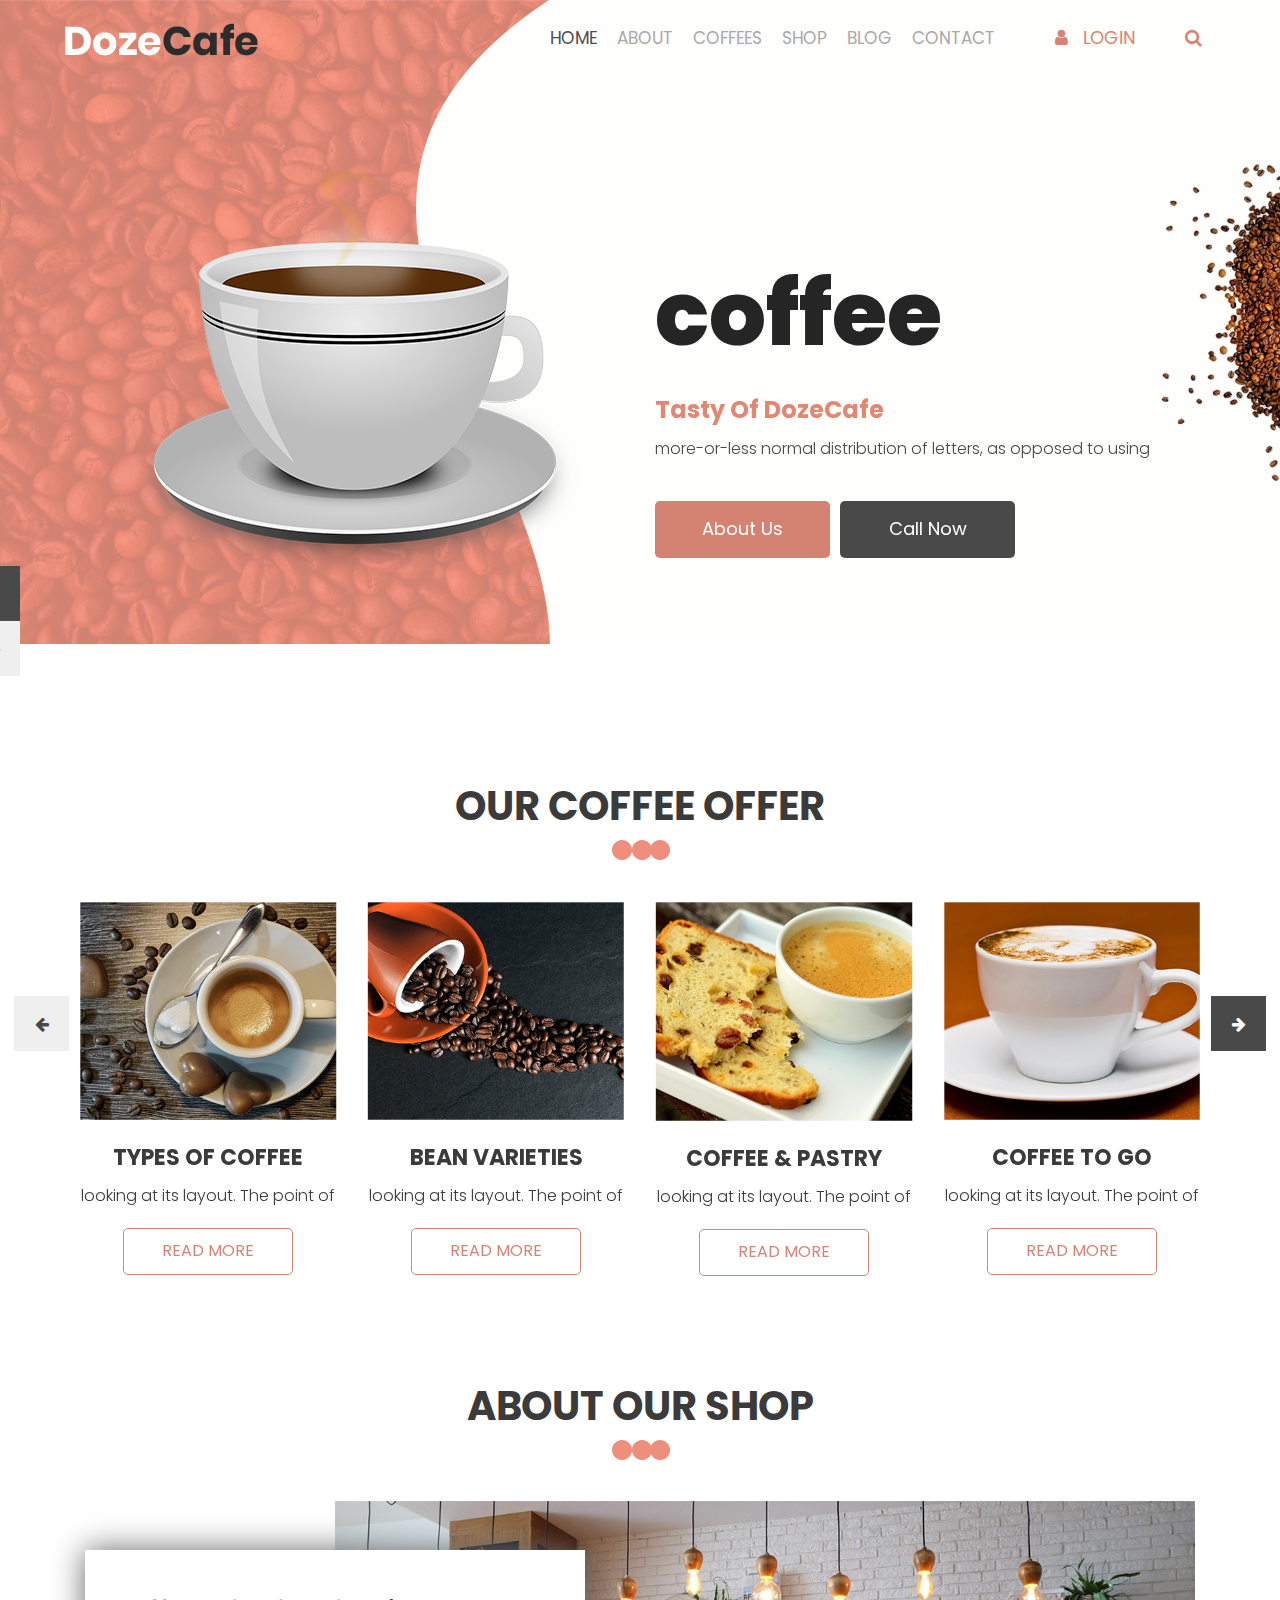
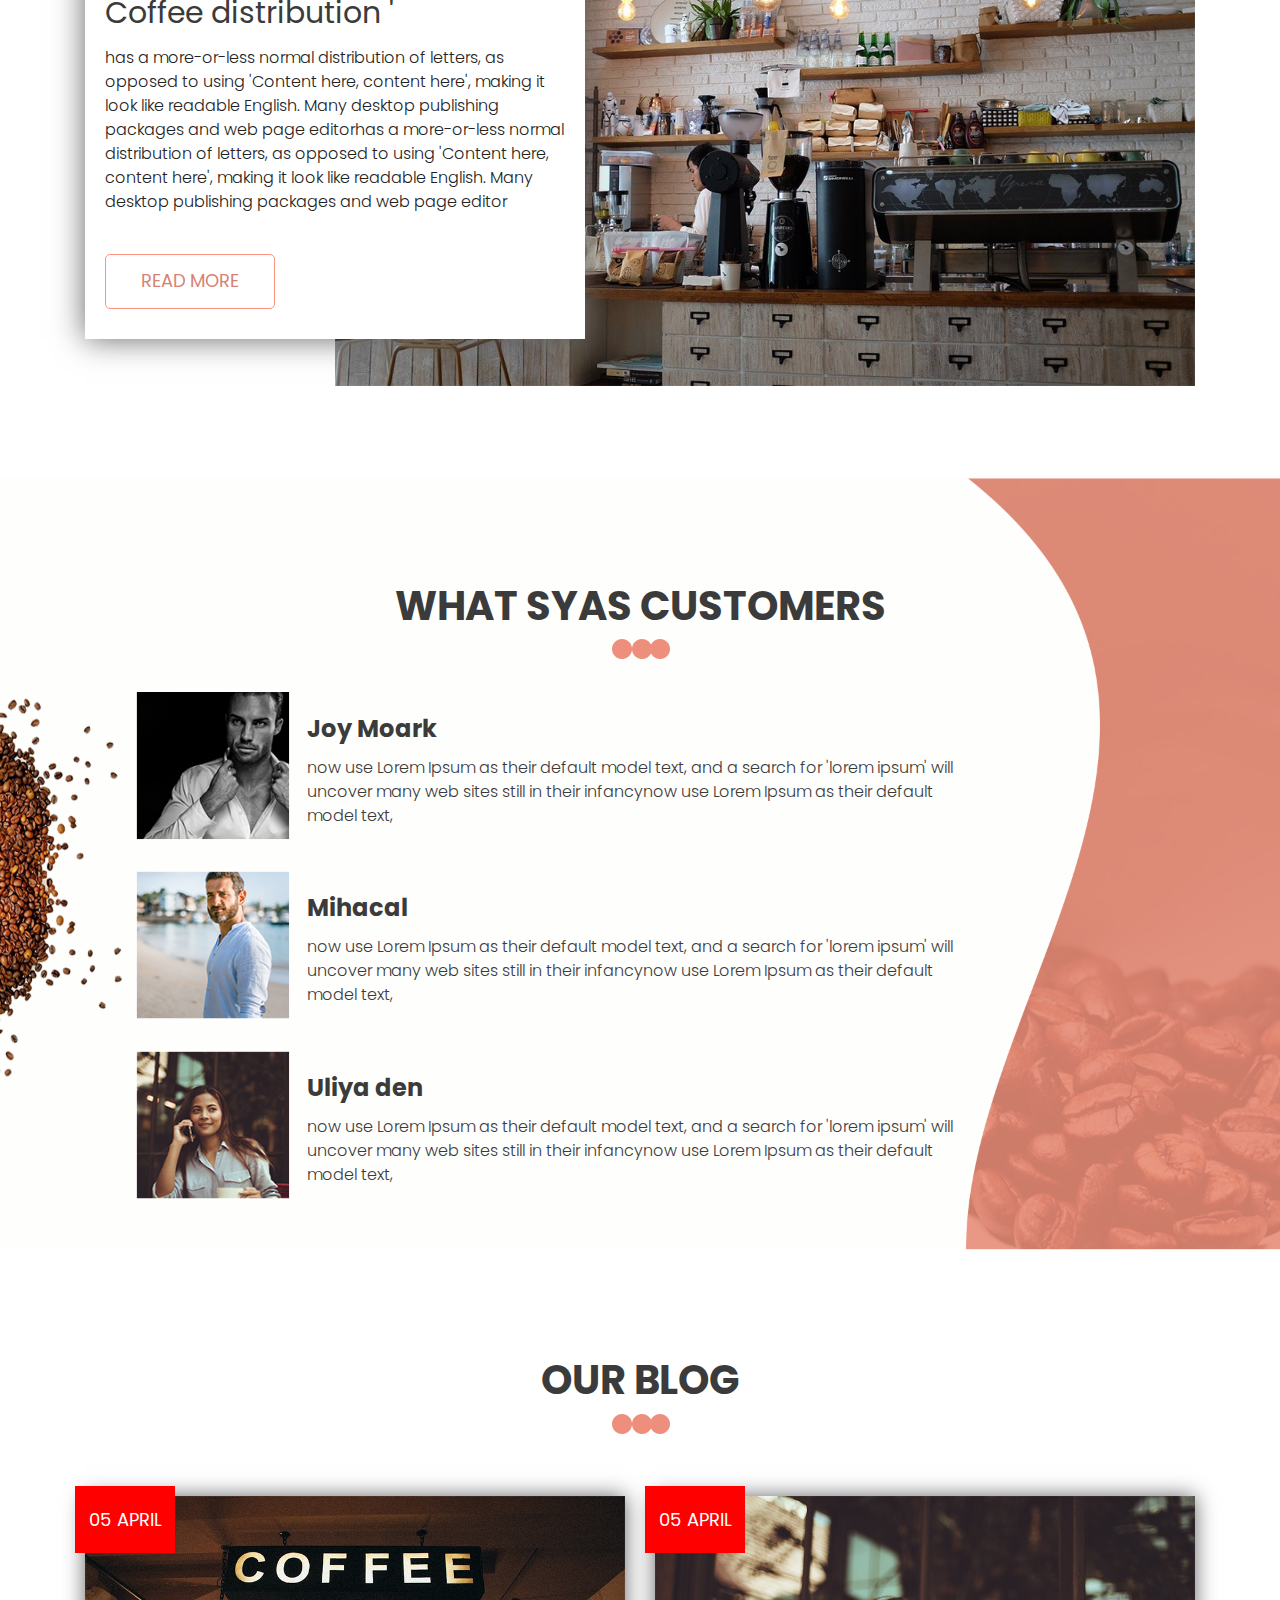
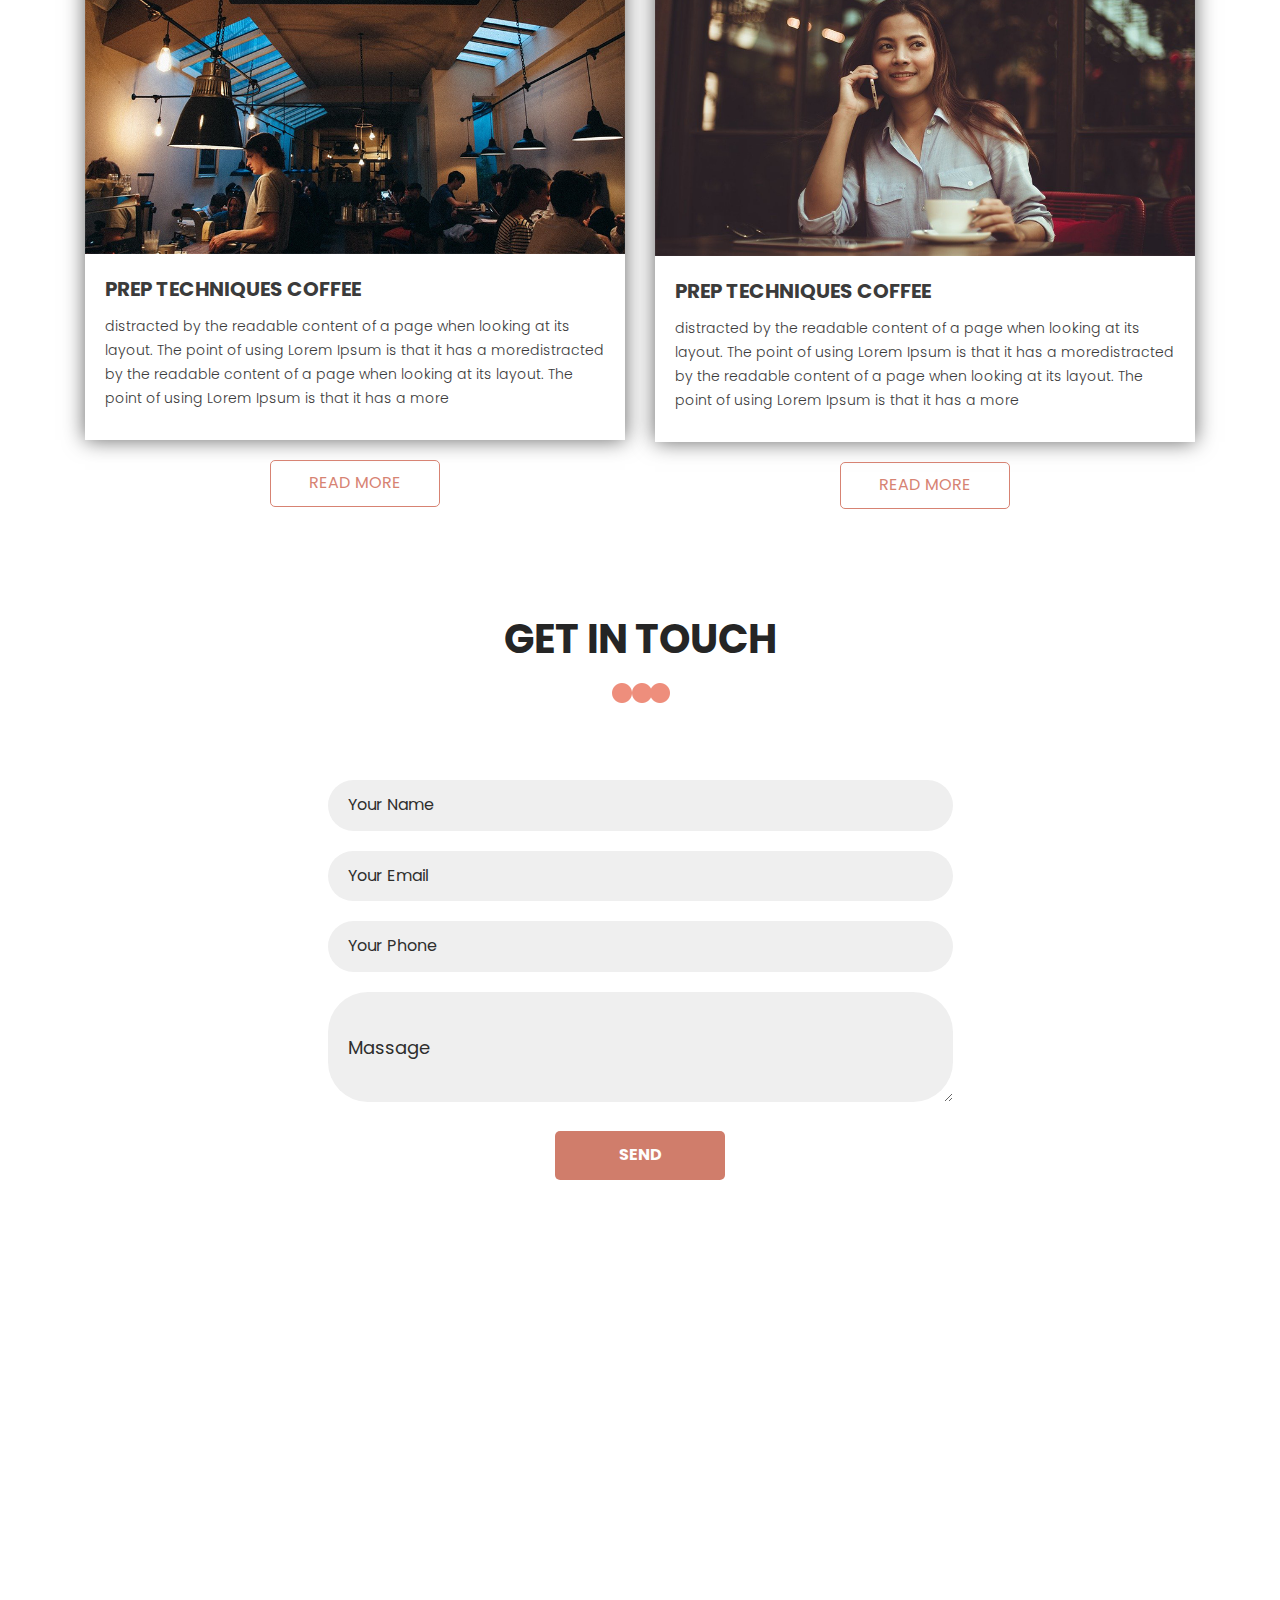
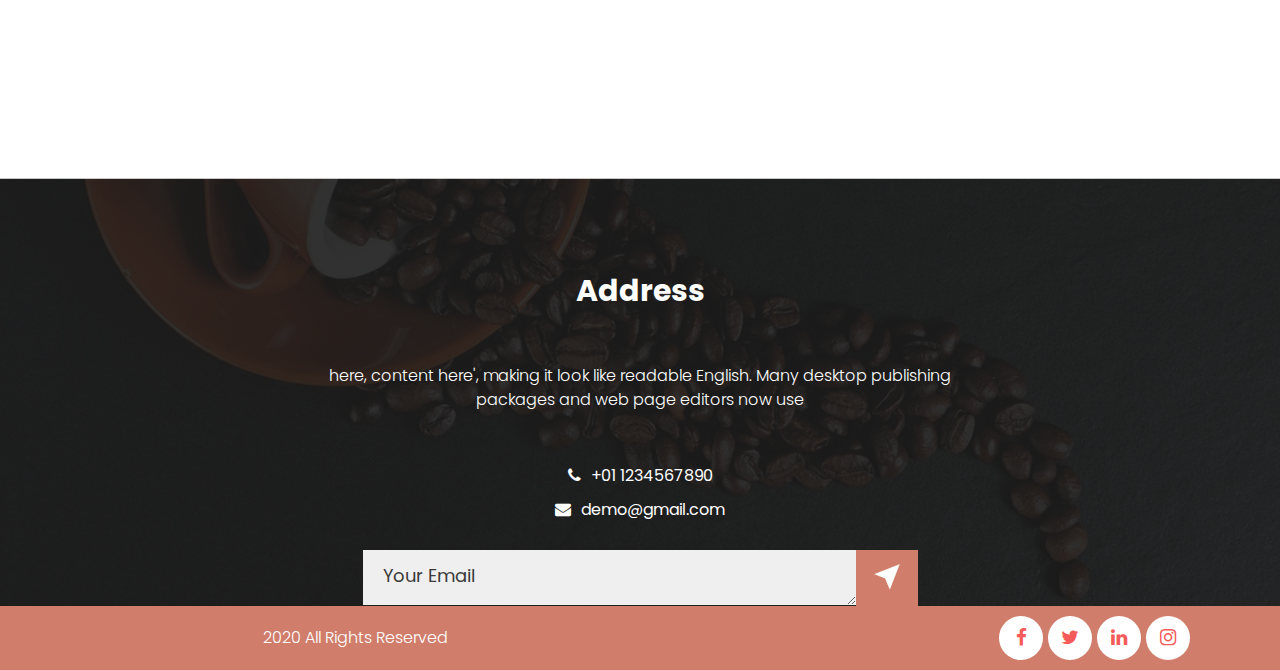
==== index.html @ 53fcd5b3 "firts init github" ====
<!DOCTYPE html>
<html>

<head>
   <!-- basic -->
   <meta charset="utf-8">
   <meta http-equiv="X-UA-Compatible" content="IE=edge">
   <meta name="viewport" content="width=device-width, initial-scale=1">
   <!-- mobile metas -->
   <meta name="viewport" content="width=device-width, initial-scale=1">
   <meta name="viewport" content="initial-scale=1, maximum-scale=1">
   <!-- site metas -->
   <title>Doze Cafe</title>
   <meta name="keywords" content="">
   <meta name="description" content="">
   <meta name="author" content="">
   <!-- bootstrap css -->
   <link rel="stylesheet" type="text/css" href="css/bootstrap.min.css">
   <!-- style css -->
   <link rel="stylesheet" type="text/css" href="css/style.css">
   <!-- Responsive-->
   <link rel="stylesheet" href="css/responsive.css">
   <!-- fevicon -->
   <link rel="icon" href="images/fevicon.png" type="image/gif" />
   <!-- font css -->
   <link href="https://fonts.googleapis.com/css2?family=Poppins:wght@400;600;800&display=swap" rel="stylesheet">
   <!-- Scrollbar Custom CSS -->
   <link rel="stylesheet" href="css/jquery.mCustomScrollbar.min.css">
   <!-- Tweaks for older IEs-->
   <link rel="stylesheet" href="https://netdna.bootstrapcdn.com/font-awesome/4.0.3/css/font-awesome.css">
</head>

<body>
   <div class="header_section">
      <div class="container-fluid">
         <nav class="navbar navbar-expand-lg navbar-light bg-light">
            <a class="navbar-brand" href="index.html"><img src="images/logo.png"></a>
            <button class="navbar-toggler" type="button" data-toggle="collapse" data-target="#navbarSupportedContent"
               aria-controls="navbarSupportedContent" aria-expanded="false" aria-label="Toggle navigation">
               <span class="navbar-toggler-icon"></span>
            </button>
            <div class="collapse navbar-collapse" id="navbarSupportedContent">
               <ul class="navbar-nav ml-auto">
                  <li class="nav-item active">
                     <a class="nav-link" href="index.html">Home</a>
                  </li>
                  <li class="nav-item">
                     <a class="nav-link" href="about.html">About</a>
                  </li>
                  <li class="nav-item">
                     <a class="nav-link" href="coffees.html">Coffees</a>
                  </li>
                  <li class="nav-item">
                     <a class="nav-link" href="shop.html">Shop</a>
                  </li>
                  <li class="nav-item">
                     <a class="nav-link" href="blog.html">Blog</a>
                  </li>
                  <li class="nav-item">
                     <a class="nav-link" href="contact.html">Contact</a>
                  </li>
               </ul>
               <form class="form-inline my-2 my-lg-0">
                  <div class="login_bt">
                     <ul>
                        <li><a href="#"><span class="user_icon"><i class="fa fa-user"
                                    aria-hidden="true"></i></span>Login</a></li>
                        <li><a href="#"><i class="fa fa-search" aria-hidden="true"></i></a></li>
                     </ul>
                  </div>
               </form>
            </div>
         </nav>
      </div>
      <!-- banner section start -->
      <div class="banner_section layout_padding">
         <div class="container">
            <div id="banner_slider" class="carousel slide" data-ride="carousel">
               <div class="carousel-inner">
                  <div class="carousel-item active">
                     <div class="row">
                        <div class="col-md-6">
                           <div class="banner_img"><img src="images/banner-img.png"></div>
                        </div>
                        <div class="col-md-6">
                           <div class="banner_taital_main">
                              <h1 class="banner_taital">coffee</h1>
                              <h5 class="tasty_text">Tasty Of DozeCafe</h5>
                              <p class="banner_text">more-or-less normal distribution of letters, as opposed to using
                              </p>
                              <div class="btn_main">
                                 <div class="about_bt"><a href="#">About Us</a></div>
                                 <div class="callnow_bt active"><a href="#">Call Now</a></div>
                              </div>
                           </div>
                        </div>
                     </div>
                  </div>
                  <div class="carousel-item">
                     <div class="row">
                        <div class="col-md-6">
                           <div class="banner_img"><img src="images/banner-img.png"></div>
                        </div>
                        <div class="col-md-6">
                           <div class="banner_taital_main">
                              <h1 class="banner_taital">coffee</h1>
                              <h5 class="tasty_text">Tasty Of DozeCafe</h5>
                              <p class="banner_text">more-or-less normal distribution of letters, as opposed to using
                              </p>
                              <div class="btn_main">
                                 <div class="about_bt"><a href="#">About Us</a></div>
                                 <div class="callnow_bt active"><a href="#">Call Now</a></div>
                              </div>
                           </div>
                        </div>
                     </div>
                  </div>
                  <div class="carousel-item">
                     <div class="row">
                        <div class="col-md-6">
                           <div class="banner_img"><img src="images/banner-img.png"></div>
                        </div>
                        <div class="col-md-6">
                           <div class="banner_taital_main">
                              <h1 class="banner_taital">coffee</h1>
                              <h5 class="tasty_text">Tasty Of DozeCafe</h5>
                              <p class="banner_text">more-or-less normal distribution of letters, as opposed to using
                              </p>
                              <div class="btn_main">
                                 <div class="about_bt"><a href="#">About Us</a></div>
                                 <div class="callnow_bt active"><a href="#">Call Now</a></div>
                              </div>
                           </div>
                        </div>
                     </div>
                  </div>
               </div>
               <a class="carousel-control-prev" href="#banner_slider" role="button" data-slide="prev">
                  <i class="fa fa-arrow-left"></i>
               </a>
               <a class="carousel-control-next" href="#banner_slider" role="button" data-slide="next">
                  <i class="fa fa-arrow-right"></i>
               </a>
            </div>
         </div>
      </div>
      <!-- banner section end -->
   </div>
   <!-- header section end -->
   <!-- coffee section start -->
   <div class="coffee_section layout_padding">
      <div class="container">
         <div class="row">
            <h1 class="coffee_taital">OUR Coffee OFFER</h1>
            <div class="bulit_icon"><img src="images/bulit-icon.png"></div>
         </div>
      </div>
      <div class="coffee_section_2">
         <div id="main_slider" class="carousel slide" data-ride="carousel">
            <div class="carousel-inner">
               <div class="carousel-item active">
                  <div class="container-fluid">
                     <div class="row">
                        <div class="col-lg-3 col-md-6">
                           <div class="coffee_img"><img src="images/img-1.png"></div>
                           <h3 class="types_text">TYPES OF COFFEE</h3>
                           <p class="looking_text">looking at its layout. The point of</p>
                           <div class="read_bt"><a href="#">Read More</a></div>
                        </div>
                        <div class="col-lg-3 col-md-6">
                           <div class="coffee_img"><img src="images/img-2.png"></div>
                           <h3 class="types_text">BEAN VARIETIES</h3>
                           <p class="looking_text">looking at its layout. The point of</p>
                           <div class="read_bt"><a href="#">Read More</a></div>
                        </div>
                        <div class="col-lg-3 col-md-6">
                           <div class="coffee_img"><img src="images/img-3.png"></div>
                           <h3 class="types_text">COFFEE & PASTRY</h3>
                           <p class="looking_text">looking at its layout. The point of</p>
                           <div class="read_bt"><a href="#">Read More</a></div>
                        </div>
                        <div class="col-lg-3 col-md-6">
                           <div class="coffee_img"><img src="images/img-4.png"></div>
                           <h3 class="types_text">COFFEE TO GO</h3>
                           <p class="looking_text">looking at its layout. The point of</p>
                           <div class="read_bt"><a href="#">Read More</a></div>
                        </div>
                     </div>
                  </div>
               </div>
               <div class="carousel-item">
                  <div class="container-fluid">
                     <div class="row">
                        <div class="col-lg-3 col-md-6">
                           <div class="coffee_img"><img src="images/img-1.png"></div>
                           <h3 class="types_text">TYPES OF COFFEE</h3>
                           <p class="looking_text">looking at its layout. The point of</p>
                           <div class="read_bt"><a href="#">Read More</a></div>
                        </div>
                        <div class="col-lg-3 col-md-6">
                           <div class="coffee_img"><img src="images/img-2.png"></div>
                           <h3 class="types_text">BEAN VARIETIES</h3>
                           <p class="looking_text">looking at its layout. The point of</p>
                           <div class="read_bt"><a href="#">Read More</a></div>
                        </div>
                        <div class="col-lg-3 col-md-6">
                           <div class="coffee_img"><img src="images/img-3.png"></div>
                           <h3 class="types_text">COFFEE & PASTRY</h3>
                           <p class="looking_text">looking at its layout. The point of</p>
                           <div class="read_bt"><a href="#">Read More</a></div>
                        </div>
                        <div class="col-lg-3 col-md-6">
                           <div class="coffee_img"><img src="images/img-4.png"></div>
                           <h3 class="types_text">COFFEE TO GO</h3>
                           <p class="looking_text">looking at its layout. The point of</p>
                           <div class="read_bt"><a href="#">Read More</a></div>
                        </div>
                     </div>
                  </div>
               </div>
               <div class="carousel-item">
                  <div class="container-fluid">
                     <div class="row">
                        <div class="col-lg-3 col-md-6">
                           <div class="coffee_img"><img src="images/img-1.png"></div>
                           <h3 class="types_text">TYPES OF COFFEE</h3>
                           <p class="looking_text">looking at its layout. The point of</p>
                           <div class="read_bt"><a href="#">Read More</a></div>
                        </div>
                        <div class="col-lg-3 col-md-6">
                           <div class="coffee_img"><img src="images/img-2.png"></div>
                           <h3 class="types_text">BEAN VARIETIES</h3>
                           <p class="looking_text">looking at its layout. The point of</p>
                           <div class="read_bt"><a href="#">Read More</a></div>
                        </div>
                        <div class="col-lg-3 col-md-6">
                           <div class="coffee_img"><img src="images/img-3.png"></div>
                           <h3 class="types_text">COFFEE & PASTRY</h3>
                           <p class="looking_text">looking at its layout. The point of</p>
                           <div class="read_bt"><a href="#">Read More</a></div>
                        </div>
                        <div class="col-lg-3 col-md-6">
                           <div class="coffee_img"><img src="images/img-4.png"></div>
                           <h3 class="types_text">COFFEE TO GO</h3>
                           <p class="looking_text">looking at its layout. The point of</p>
                           <div class="read_bt"><a href="#">Read More</a></div>
                        </div>
                     </div>
                  </div>
               </div>
            </div>
            <a class="carousel-control-prev" href="#main_slider" role="button" data-slide="prev">
               <i class="fa fa-arrow-left"></i>
            </a>
            <a class="carousel-control-next" href="#main_slider" role="button" data-slide="next">
               <i class="fa fa-arrow-right"></i>
            </a>
         </div>
      </div>
   </div>
   <!-- coffee section end -->
   <!-- about section start -->
   <div class="about_section layout_padding">
      <div class="container">
         <div class="row">
            <div class="col-md-12">
               <h1 class="about_taital">About Our shop</h1>
               <div class="bulit_icon"><img src="images/bulit-icon.png"></div>
            </div>
         </div>
         <div class="about_section_2 layout_padding">
            <div class="image_iman"><img src="images/about-img.png" class="about_img"></div>
            <div class="about_taital_box">
               <h1 class="about_taital_1">Coffee distribution '</h1>
               <p class=" about_text">has a more-or-less normal distribution of letters, as opposed to using 'Content
                  here, content here', making it look like readable English. Many desktop publishing packages and web
                  page editorhas a more-or-less normal distribution of letters, as opposed to using 'Content here,
                  content here', making it look like readable English. Many desktop publishing packages and web page
                  editor</p>
               <div class="readmore_btn"><a href="#">Read More</a></div>
            </div>
         </div>
      </div>
   </div>
   <!-- about section end -->
   <!-- client section start -->
   <div class="client_section layout_padding">
      <div class="container">
         <div class="row">
            <div class="col-md-12">
               <h1 class="about_taital">What syas customers</h1>
               <div class="bulit_icon"><img src="images/bulit-icon.png"></div>
            </div>
         </div>
         <div class="client_section_2">
            <div class="client_taital_main">
               <div class="client_left">
                  <div class="client_img"><img src="images/client-img1.png"></div>
               </div>
               <div class="client_right">
                  <h3 class="moark_text">Joy Moark</h3>
                  <p class="client_text">now use Lorem Ipsum as their default model text, and a search for 'lorem ipsum'
                     will uncover many web sites still in their infancynow use Lorem Ipsum as their default model text,
                  </p>
               </div>
            </div>
            <div class="client_taital_main">
               <div class="client_left">
                  <div class="client_img"><img src="images/client-img2.png"></div>
               </div>
               <div class="client_right">
                  <h3 class="moark_text">Mihacal</h3>
                  <p class="client_text">now use Lorem Ipsum as their default model text, and a search for 'lorem ipsum'
                     will uncover many web sites still in their infancynow use Lorem Ipsum as their default model text,
                  </p>
               </div>
            </div>
            <div class="client_taital_main">
               <div class="client_left">
                  <div class="client_img"><img src="images/client-img3.png"></div>
               </div>
               <div class="client_right">
                  <h3 class="moark_text">Uliya den</h3>
                  <p class="client_text">now use Lorem Ipsum as their default model text, and a search for 'lorem ipsum'
                     will uncover many web sites still in their infancynow use Lorem Ipsum as their default model text,
                  </p>
               </div>
            </div>
         </div>
      </div>
   </div>
   <!-- client section end -->
   <!-- blog section start -->
   <div class="blog_section layout_padding">
      <div class="container">
         <div class="row">
            <div class="col-md-12">
               <h1 class="about_taital">Our Blog</h1>
               <div class="bulit_icon"><img src="images/bulit-icon.png"></div>
            </div>
         </div>
         <div class="blog_section_2">
            <div class="row">
               <div class="col-md-6">
                  <div class="blog_box">
                     <div class="blog_img"><img src="images/blog-img1.png"></div>
                     <h4 class="date_text">05 April</h4>
                     <h4 class="prep_text">PREP TECHNIQUES Coffee</h4>
                     <p class="lorem_text">distracted by the readable content of a page when looking at its layout. The
                        point of using Lorem Ipsum is that it has a moredistracted by the readable content of a page
                        when looking at its layout. The point of using Lorem Ipsum is that it has a more</p>
                  </div>
                  <div class="read_bt"><a href="#">Read More</a></div>
               </div>
               <div class="col-md-6">
                  <div class="blog_box">
                     <div class="blog_img"><img src="images/blog-img2.png"></div>
                     <h4 class="date_text">05 April</h4>
                     <h4 class="prep_text">PREP TECHNIQUES Coffee</h4>
                     <p class="lorem_text">distracted by the readable content of a page when looking at its layout. The
                        point of using Lorem Ipsum is that it has a moredistracted by the readable content of a page
                        when looking at its layout. The point of using Lorem Ipsum is that it has a more</p>
                  </div>
                  <div class="read_bt"><a href="#">Read More</a></div>
               </div>
            </div>
         </div>
      </div>
   </div>
   <!-- blog section end -->
   <!-- contact section start -->
   <div class="contact_section layout_padding">
      <div class="container">
         <div class="row">
            <div class="col-sm-12">
               <h1 class="contact_taital">Get In Touch</h1>
               <div class="bulit_icon"><img src="images/bulit-icon.png"></div>
            </div>
         </div>
      </div>
      <div class="container-fluid">
         <div class="contact_section_2">
            <div class="row">
               <div class="col-md-12">
                  <div class="mail_section_1">
                     <input type="text" class="mail_text" placeholder="Your Name" name="Your Name">
                     <input type="text" class="mail_text" placeholder="Your Email" name="Your Email">
                     <input type="text" class="mail_text" placeholder="Your Phone" name="Your Phone">
                     <textarea class="massage-bt" placeholder="Massage" rows="5" id="comment" name="Massage"></textarea>
                     <div class="send_bt"><a href="#">SEND</a></div>
                  </div>
               </div>
               <div class="map_main">
                  <div class="map-responsive">
                     <iframe
                        src="https://www.google.com/maps/embed/v1/place?key=AIzaSyA0s1a7phLN0iaD6-UE7m4qP-z21pH0eSc&amp;q=Eiffel+Tower+Paris+France"
                        width="250" height="500" frameborder="0" style="border:0; width: 100%;"
                        allowfullscreen=""></iframe>
                  </div>
               </div>
            </div>
         </div>
      </div>
   </div>
   <!-- contact section end -->
   <!-- footer section start -->
   <div class="footer_section layout_padding">
      <div class="container">
         <div class="row">
            <div class="col-md-12">
               <h1 class="address_text">Address</h1>
               <p class="footer_text">here, content here', making it look like readable English. Many desktop publishing
                  packages and web page editors now use </p>
               <div class="location_text">
                  <ul>
                     <li>
                        <a href="#">
                           <i class="fa fa-phone" aria-hidden="true"></i><span class="padding_left_10">+01
                              1234567890</span>
                        </a>
                     </li>
                     <li>
                        <a href="#">
                           <i class="fa fa-envelope" aria-hidden="true"></i><span
                              class="padding_left_10">demo@gmail.com</span>
                        </a>
                     </li>
                  </ul>
               </div>
               <div class="form-group">
                  <textarea class="update_mail" placeholder="Your Email" rows="5" id="comment"
                     name="Your Email"></textarea>
                  <div class="subscribe_bt"><a href="#"><img src="images/teligram-icon.png"></a></div>
               </div>
            </div>
         </div>
      </div>
   </div>
   <!-- footer section end -->
   <!-- copyright section start -->
   <div class="copyright_section">
      <div class="container">
         <div class="row">
            <div class="col-lg-6 col-sm-12">
               <p class="copyright_text">2020 All Rights Reserved</p>
            </div>
            <div class="col-lg-6 col-sm-12">
               <div class="footer_social_icon">
                  <ul>
                     <li><a href="#"><i class="fa fa-facebook" aria-hidden="true"></i></a></li>
                     <li><a href="#"><i class="fa fa-twitter" aria-hidden="true"></i></a></li>
                     <li><a href="#"><i class="fa fa-linkedin" aria-hidden="true"></i></a></li>
                     <li><a href="#"><i class="fa fa-instagram" aria-hidden="true"></i></a></li>
                  </ul>
               </div>
            </div>
         </div>
      </div>
   </div>
   <!-- copyright section end -->
   <!-- Javascript files-->
   <script src="js/jquery.min.js"></script>
   <script src="js/popper.min.js"></script>
   <script src="js/bootstrap.bundle.min.js"></script>
   <script src="js/jquery-3.0.0.min.js"></script>
   <script src="js/plugin.js"></script>
   <!-- sidebar -->
   <script src="js/jquery.mCustomScrollbar.concat.min.js"></script>
   <script src="js/custom.js"></script>
</body>

</html>
---- css/style.css ----
/*--------------------------------------------------------------------- File Name: style.css ---------------------------------------------------------------------*/


/*--------------------------------------------------------------------- import Files ---------------------------------------------------------------------*/

@import url(animate.min.css);
@import url(normalize.css);
@import url(icomoon.css);
@import url(css/font-awesome.min.css);
@import url(meanmenu.css);
@import url(owl.carousel.min.css);
@import url(swiper.min.css);
@import url(slick.css);
@import url(jquery.fancybox.min.css);
@import url(jquery-ui.css);
@import url(nice-select.css);

/*--------------------------------------------------------------------- skeleton ---------------------------------------------------------------------*/

* {
    box-sizing: border-box !important;
    transition: ease all 0.5s;
}

html {
    scroll-behavior: smooth;
}

body {
    color: #666666;
    font-size: 14px;
    font-family: 'Poppins', sans-serif;
    line-height: 1.80857;
    font-weight: normal;
    overflow-x: hidden;
}

a {
    color: #1f1f1f;
    text-decoration: none !important;
    outline: none !important;
    -webkit-transition: all .3s ease-in-out;
    -moz-transition: all .3s ease-in-out;
    -ms-transition: all .3s ease-in-out;
    -o-transition: all .3s ease-in-out;
    transition: all .3s ease-in-out;
}

h1,
h2,
h3,
h4,
h5,
h6 {
    letter-spacing: 0;
    font-weight: normal;
    position: relative;
    padding: 0 0 10px 0;
    font-weight: normal;
    line-height: normal;
    color: #111111;
    margin: 0
}

h1 {
    font-size: 24px
}

h2 {
    font-size: 22px
}

h3 {
    font-size: 18px
}

h4 {
    font-size: 16px
}

h5 {
    font-size: 14px
}

h6 {
    font-size: 13px
}

*,
*::after,
*::before {
    -webkit-box-sizing: border-box;
    -moz-box-sizing: border-box;
    box-sizing: border-box;
}

h1 a,
h2 a,
h3 a,
h4 a,
h5 a,
h6 a {
    color: #212121;
    text-decoration: none!important;
    opacity: 1
}

button:focus {
    outline: none;
}

ul,
li,
ol {
    margin: 0px;
    padding: 0px;
    list-style: none;
}

p {
    margin: 20px;
    font-weight: 300;
    font-size: 15px;
    line-height: 24px;
}

a {
    color: #222222;
    text-decoration: none;
    outline: none !important;
}

a,
.btn {
    text-decoration: none !important;
    outline: none !important;
    -webkit-transition: all .3s ease-in-out;
    -moz-transition: all .3s ease-in-out;
    -ms-transition: all .3s ease-in-out;
    -o-transition: all .3s ease-in-out;
    transition: all .3s ease-in-out;
}

img {
    max-width: 100%;
    height: auto;
}

 :focus {
    outline: 0;
}

.paddind_bottom_0 {
    padding-bottom: 0 !important;
}

.btn-custom {
    margin-top: 20px;
    background-color: transparent !important;
    border: 2px solid #ddd;
    padding: 12px 40px;
    font-size: 16px;
}

.lead {
    font-size: 18px;
    line-height: 30px;
    color: #767676;
    margin: 0;
    padding: 0;
}

.form-control:focus {
    border-color: #ffffff !important;
    box-shadow: 0 0 0 .2rem rgba(255, 255, 255, .25);
}

.navbar-form input {
    border: none !important;
}

.badge {
    font-weight: 500;
}

blockquote {
    margin: 20px 0 20px;
    padding: 30px;
}

button {
    border: 0;
    margin: 0;
    padding: 0;
    cursor: pointer;
}

.full {
    float: left;
    width: 100%;
}

.layout_padding {
    padding-top: 100px;
    padding-bottom: 0px;
}

.padding_0 {
    padding: 0px;
}


/* header section start */

.header_section {
    width: 100%;
    float: left;
    background-image: url(../images/banner-bg.png);
    height: auto;
    background-size: 100%;
    background-repeat: no-repeat;
}

.header_bg {
    width: 100%;
    float: left;
    background-image: url(../images/header-bg.png);
    height: auto;
    background-size: 100%;
    background-repeat: no-repeat;
}
.header_bg .navbar-expand-lg .navbar-nav .nav-link {
    color: #ffffff;
}

.bg-light {
    background-color: transparent !important;
}

.mr-auto,
.mx-auto {
    margin: 0 auto;
    text-align: center;
}

.navbar-expand-lg .navbar-nav .nav-link {
    padding: 3px 10px;
    font-size: 17px;
    color: #a9a8a8;
    border-radius: 5px;
    text-transform: uppercase;
}

.navbar-light .navbar-nav .nav-link:focus,
.navbar-light .navbar-nav .nav-link:hover {
    color: #4c4c4c;
}

.navbar-light .navbar-nav .active>.nav-link,
.navbar-light .navbar-nav .nav-link.active,
.navbar-light .navbar-nav .nav-link.show,
.navbar-light .navbar-nav .show>.nav-link {
    color: #4c4c4c;
}

.navbar-brand {
    margin: 0px;
    float: right;
}

.navbar {
    padding: 15px 50px;
}

.user_icon {
    padding-right: 15px;
}

.login_bt {
    width: 210px;
}

.login_bt ul {
    margin: 0px;
    padding: 0px;
}

.login_bt li a {
    float: left;
    font-size: 18px;
    color: #d98473;
    text-transform: uppercase;
    padding: 0px 0px 0px 50px;
}

.login_bt li a:hover {
    color: #4c4c4c;
}


/* header section end */


/* banner section start */

.banner_section {
    width: 100%;
    float: left;
    padding: 90px 0px 100px 0px;
}

.banner_taital_main {
    width: 100%;
    float: left;
    padding-top: 80px;
}

.banner_taital {
    width: 100%;
    font-size: 90px;
    color: #252525;
    font-weight: 800;
}

.tasty_text {
    width: 100%;
    float: left;
    font-size: 24px;
    color: #e38773;
    font-weight: bold;
}

.banner_text {
    width: 100%;
    float: left;
    font-size: 16px;
    color: #4a4949;
    margin: 0px;
}

.btn_main {
    width: 100%;
    float: left;
    padding-top: 40px;
}

.about_bt {
    width: 175px;
    float: left;
}

.about_bt a {
    width: 100%;
    float: left;
    font-size: 18px;
    background-color: #d48272;
    color: #fefefd;
    text-align: center;
    padding: 12px;
    border-radius: 5px;
}

.about_bt a:hover {
    color: #fefefd;
    background-color: #4a4949;
}

.callnow_bt {
    width: 175px;
    float: left;
}

.callnow_bt a {
    width: 100%;
    float: left;
    font-size: 18px;
    background-color: #d48272;
    color: #fefefd;
    text-align: center;
    padding: 12px;
    margin-left: 10px;
    border-radius: 5px;
}

.callnow_bt a:hover {
    color: #fefefd;
    background-color: #4a4949;
}

.callnow_bt.active a {
    color: #fefefd;
    background-color: #4a4949;
}

#banner_slider a.carousel-control-prev {
    left: -120px;
    top: 455px;
}

#banner_slider a.carousel-control-next {
    right: 0px;
    top: 400px;
    left: -120px;
    color: #fefefd;
    background-color: #4a4949;
}

#banner_slider .carousel-control-next,
#banner_slider .carousel-control-prev {
    width: 55px;
    height: 55px;
    opacity: 1;
    font-size: 16px;
    color: #4a4949;
    background-color: #efefef;
}

#banner_slider .carousel-control-next:focus,
#banner_slider .carousel-control-next:hover,
#banner_slider .carousel-control-prev:focus,
#banner_slider .carousel-control-prev:hover {
    color: #fefefd;
    background-color: #4a4949;
}

.banner_img {
    width: 100%;
    float: left;
    text-align: center;
}


/* banner section end */


/* coffee section start */

.coffee_section {
    width: 100%;
    float: left;
}

.coffee_taital {
    width: 100%;
    float: left;
    font-size: 40px;
    color: #3b3b3b;
    text-transform: uppercase;
    text-align: center;
    font-weight: bold;
    padding-bottom: 0px;
}

.coffee_section_2 {
    width: 90%;
    margin: 0 auto;
    text-align: center;
    padding-top: 40px;
}

.bulit_icon {
    width: 100%;
    text-align: center;
}

.coffee_img img {
    width: 100%;
    float: left;
}

.types_text {
    width: 100%;
    float: left;
    font-size: 22px;
    color: #3b3b3b;
    text-align: center;
    font-weight: bold;
    padding-top: 20px;
}

.looking_text {
    width: 100%;
    float: left;
    font-size: 16px;
    color: #3b3b3b;
    text-align: center;
    margin: 0px;
}

.read_bt {
    width: 170px;
    margin: 0 auto;
    text-align: center;
    padding-top: 20px;
    display: flex;
}

.read_bt a {
    width: 100%;
    float: left;
    font-size: 16px;
    color: #d78373;
    text-align: center;
    border-radius: 5px;
    border: 1px solid #d78373;
    text-transform: uppercase;
    padding: 8px;
}

.read_bt a:hover {
    color: #3b3b3b;
    border: 1px solid #3b3b3b;
}

#main_slider a.carousel-control-prev {
    left: -50px;
    top: 95px;
}

#main_slider a.carousel-control-next {
    right: -50px;
    top: 95px;
    color: #fefefd;
    background-color: #4a4949;
}

#main_slider .carousel-control-next,
#main_slider .carousel-control-prev {
    width: 55px;
    height: 55px;
    opacity: 1;
    font-size: 16px;
    color: #4a4949;
    background-color: #efefef;
}

#main_slider .carousel-control-next:focus,
#main_slider .carousel-control-next:hover,
#main_slider .carousel-control-prev:focus,
#main_slider .carousel-control-prev:hover {
    color: #fefefd;
    background-color: #4a4949;
}


/* coffee section end */


/* about section start */

.about_section {
    width: 100%;
    float: left;
    padding-bottom: 90px;
}

.about_section_2 {
    width: 100%;
    float: left;
    padding-top: 40px;
}

.about_taital {
    width: 100%;
    float: left;
    font-size: 40px;
    color: #3b3b3b;
    text-transform: uppercase;
    text-align: center;
    font-weight: bold;
    padding-bottom: 0px;
}

.about_taital_box {
    width: 500px;
    float: left;
    background-color: #ffffff;
    height: auto;
    padding: 40px 20px 30px 20px;
    box-shadow: 0px 0px 30px 0px;
    position: absolute;
    top: 1550px;
}

.image_iman {
    padding-left: 250px;
    position: relative;
}

.about_img {
    width: 100%;
}

.about_taital_1 {
    width: 100%;
    float: left;
    font-size: 30px;
    color: #3b3b3b;
}

.about_text {
    width: 100%;
    float: left;
    font-size: 16px;
    color: #232222;
    margin: 0px;
}

.readmore_btn {
    width: 170px;
    float: left;
    margin-top: 40px;
}

.readmore_btn a {
    width: 100%;
    float: left;
    font-size: 18px;
    color: #d78373;
    text-transform: uppercase;
    border-radius: 5px;
    border: 1px solid #fc947f;
    padding: 10px;
    border-radius: 5px;
    text-align: center;
}

.readmore_btn a:hover {
    color: #4a4949;
    border: 1px solid #4a4949;
}


/* about section end */


/* client section start */

.client_section {
    width: 100%;
    float: left;
    background-image: url(../images/client-bg.png);
    height: auto;
    background-size: 100% 100%;
    padding-bottom: 50px;
}

.client_section_2 {
    width: 100%;
    float: left;
}

.client_taital_main {
    width: 100%;
    display: flex;
    padding-top: 30px;
}

.client_left {
    width: 20%;
    float: left;
    padding-left: 50px;
}

.client_img {
    width: 90%;
}

.client_right {
    width: 80%;
    float: left;
    padding-top: 20px;
}

.moark_text {
    width: 100%;
    float: left;
    font-size: 24px;
    color: #3b3b3b;
    font-weight: bold;
}

.client_text {
    width: 75%;
    float: left;
    font-size: 16px;
    color: #3b3b3b;
    margin: 0px;
}


/* client section end */

/* blog section start */

.blog_section {
    width: 100%;
    float: left;
}

.blog_section_2 {
    width: 100%;
    float: left;
    padding-top: 60px;
}

.blog_box {
    width: 100%;
    background-color: #ffffff;
    box-shadow: 0px 0px 20px 0px;
    padding: 0px 0px 30px 0px;
}

.blog_img {
    width: 100%;
}

.date_text {
    width: 100px;
    font-size: 18px;
    color: #ffffff;
    text-align: center;
    text-transform: uppercase;
    padding: 20px 0px;
    background-color: red;
    position: absolute;
    top: -10px;
    left: 5px;
}

.prep_text {
    width: 100%;
    font-size: 20px;
    color: #3b3b3b;
    text-transform: uppercase;
    font-weight: bold;
    padding: 20px 20px 10px 20px;
}

.lorem_text {
    width: 100%;
    font-size: 14px;
    color: #3b3b3b;
    margin: 0px;
    padding: 0px 20px;
}


/* blog section end */


/* contact section start */

.contact_section {
    width: 100%;
    float: left;
}

.contact_taital {
    width: 100%;
    float: left;
    font-size: 40px;
    color: #252525;
    font-weight: bold;
    text-align: center;
    text-transform: uppercase;
}

.contact_section_2 {
    width: 100%;
    float: left;
    padding-top: 55px;
}

.padding_left_0 {
    padding-left: 0px;
}

.mail_section_1 {
    width: 50%;
    margin: 0 auto;
}

.mail_text {
    width: 100%;
    float: left;
    font-size: 16px;
    color: #2e2e2d;
    border: 0px;
    background-color: #efefef;
    padding: 11px 20px;
    margin-top: 20px;
    border-radius: 40px;
    font-family: 'Poppins', sans-serif;
}

input.mail_text::placeholder {
    color: #2e2e2d;
}

.massage-bt {
    color: #2e2e2d;
    width: 100%;
    height: 110px;
    font-size: 18px;
    background-color: #efefef;
    padding: 40px 20px 0px 20px;
    border: 0px;
    height: 110px;
    margin-top: 20px;
    border-radius: 40px;
    font-family: 'Poppins', sans-serif;
}

textarea#comment.massage-bt::placeholder {
    color: #2e2e2d;
}

.send_bt {
    width: 170px;
    margin: 0 auto;
    text-align: center;
}

.send_bt a {
    width: 100%;
    text-align: center;
    font-size: 16px;
    color: #fefefd;
    background-color: #d07d6b;
    padding: 10px;
    text-transform: uppercase;
    margin-top: 20px;
    display: block;
    font-weight: bold;
    border-radius: 5px;
    font-family: 'Poppins', sans-serif;
}

.send_bt a:hover {
    color: #fefefd;
    background-color: #4a4949;
}

.map_main {
    width: 100%;
    float: left;
    margin-top: 90px;
}


/* contact section end */


/* footer section start */

.footer_section {
    width: 100%;
    float: left;
    height: auto;
    background-image: url(../images/footer-bg.png);
    background-size: 100% 100%;
    padding: 90px 0px 0px 0px;
}

.address_text {
    width: 100%;
    float: left;
    text-align: center;
    font-size: 30px;
    color: #fefefd;
    font-weight: bold;
    padding-bottom: 50px;
}

.footer_text {
    width: 60%;
    margin: 0 auto;
    font-size: 16px;
    color: #fefefd;
    text-align: center;
}

.location_text {
    width: 100%;
    margin: 0 auto;
    text-align: center;
    padding-top: 50px;
}

.location_text ul {
    margin: 0px;
    padding: 0px;
}

.location_text li {
    font-size: 16px;
    color: #ffffff;
    padding: 0px 0px 5px 0px;
}

.location_text li a {
    color: #ffffff;
}

.location_text li a:hover {
    color: #d07d6b;
}

.padding_left_10 {
    padding-left: 10px;
}

.social_icon {
    width: 100%;
    display: inline-block;
    text-align: center;
    margin-top: 10px;
}

.footer_social_icon {
    width: 100%;
    float: right;
    text-align: right;
}

.footer_social_icon ul {
    margin: 0px;
    padding: 0px;
    display: inline-block;
}

.footer_social_icon li {
    float: left;
}

.footer_social_icon li a {
    float: left;
    padding: 5px 10px;
    background-color: #fff;
    color: #f75b59;
    border-radius: 100%;
    font-size: 19px;
    margin-right: 5px;
    width: 44px;
    text-align: center;
    margin-top: 10px;
}

.footer_social_icon li a:hover {
    background-color: #ffffff;
    color: #363636;
}

.update_mail {
    color: #3b3b3b;
    width: 100%;
    height: 55px;
    font-size: 18px;
    padding: 10px 20px 0px 20px;
    background-color: #efefef;
    margin: 0 auto;
    justify-content: center;
    align-items: center;
    display: block;
    margin-top: 20px;
    border: 0px;
}

textarea#comment.update_mail::placeholder {
    color: #3b3b3b;
}

.form-group {
    margin-bottom: 1rem;
    display: flex;
    width: 50%;
    margin: 0 auto;
    text-align: center;
}

.subscribe_bt {
    width: 70px;
    float: left;
    padding-top: 20px;
}

.subscribe_bt a {
    width: 100%;
    float: left;
    color: #ffffff;
    font-size: 16px;
    padding: 13px 0px 14px 0px;
    background-color: #d07d6b;
    text-transform: uppercase;
    text-align: center;
}

.subscribe_bt a:hover {
    color: #363636;
    background-color: #d07d6b;
}


/* footer section end */


/* copyright section start */

.copyright_section {
    width: 100%;
    float: left;
    background-color: #d07d6b;
    height: auto;
}

.copyright_text {
    width: 100%;
    float: left;
    font-size: 16px;
    color: #ffffff;
    text-align: center;
    margin-left: 0px;
    font-family: 'Poppins', sans-serif;
}

.copyright_text a {
    color: #ffffff;
}

.copyright_text a:hover {
    color: #363636;
}


/* copyright section end */

.margin_top90 {
    margin-top: 90px;
}
---- css/responsive.css ----
/*--------------------------------------------------------------------- File Name: responsive.css ---------------------------------------------------------------------*/


/*------------------------------------------------------------------- 991px x 768px ---------------------------------------------------------------------*/

@media only screen and (min-width: 768px) and (max-width: 991px) {
    .header-search {
        padding: 15px 0px;
    }
}


/*------------------------------------------------------------------- 767px x 599px ---------------------------------------------------------------------*/

@media only screen and (min-width: 599px) and (max-width: 767px) {
    .logo {
        text-align: center;
    }
    .cart-content-right {
        padding-bottom: 5px;
    }
    .mg {
        margin: 0px 0px;
    }
    .menu-area-main {
        height: 256px;
        overflow-y: auto;
    }
    .megamenu>.row [class*="col-"] {
        padding: 0px;
    }
    .menu-area-main .megamenu .men-cat {
        padding: 0px 15px;
    }
    .menu-area-main .megamenu .women-cat {
        padding: 0px 15px;
    }
    .menu-area-main .megamenu .el-cat {
        padding: 0px 15px;
    }
    .mean-container .mean-nav ul li a.mean-expand {
        height: 19px;
    }
    .category-box.women-box {
        display: none;
    }
    .cart-box {
        display: inline-block;
        margin: 0px 30px;
    }
    .wish-box {
        float: none;
        margin: 0px 30px;
        display: inline-block;
    }
    .menu-add {
        display: none;
    }
    .category-box {
        display: none;
    }
    .mean-container .mean-nav ul li ol {
        padding: 0px;
    }
    .mean-container .mean-nav ul li a {
        padding: 10px 20px;
        width: 94.8%;
    }
    .mean-container .mean-nav ul li li a {
        width: 92%;
        padding: 1em 4%;
    }
    .mean-container .mean-nav ul li li li a {
        width: 100%;
    }
    .header-search {
        padding: 15px 0px;
    }
    #collapseFilter.d-md-block {
        padding: 30px 0px;
    }
}


/*------------------------------------------------------------------- 599px x 280px ---------------------------------------------------------------------*/

@media only screen and (min-width: 280px) and (max-width: 599px) {
    .cart-content-right {
        padding-bottom: 5px;
    }
    .megamenu>.row [class*="col-"] {
        padding: 0px;
    }
    .menu-area-main .megamenu .men-cat {
        padding: 0px 15px;
    }
    .menu-area-main .megamenu .women-cat {
        padding: 0px 15px;
    }
    .menu-area-main .megamenu .el-cat {
        padding: 0px 15px;
    }
    .mean-container .mean-nav ul li a {
        padding: 1em 4%;
        width: 92%;
    }
    .mean-container .mean-nav ul li li a {
        width: 90%;
        padding: 1em 5%;
    }
    .mean-container .sub-full.megamenu-categories ol li a {
        padding: 5px 0px;
        text-transform: capitalize;
        width: 100%;
    }
    .megamenu .sub-full.megamenu-categories .women-box .banner-up-text a {
        width: auto;
        border: none;
        float: none;
    }
    .menu-area-main {
        height: 45px;
        overflow-y: auto;
    }
    .mean-container .mean-nav ul li a.mean-expand {
        top: 0;
    }
}

@media (min-width: 992px) and (max-width: 1199px) {
    .navbar {
        padding: 15px 15px;
    }
    .banner_taital_main {
        padding-left: 15px;
    }
    #banner_slider a.carousel-control-prev {
        left: 10px;
        top: 380px;
    }
    #banner_slider a.carousel-control-next {
        right: 0px;
        top: 380px;
        left: 70px;
    }
    .banner_section {
        padding: 90px 0px 20px 0px;
    }
    .header_section {
        background-size: 100% 100%;
    }
    #main_slider a.carousel-control-prev {
        left: -50px;
        top: 55px;
    }
    #main_slider a.carousel-control-next {
        right: -50px;
        top: 55px;
    }
    .types_text {
        font-size: 20px;
    }
    .looking_text {
        font-size: 12px;
    }
    .about_img {
        width: 100%;
        margin-top: 80px;
    }
    .about_text {
        font-size: 14px;
    }
    .about_taital_box {
        width: 500px;
        padding: 40px 20px 30px 20px;
        top: 1430px;
    }
    .readmore_btn {
        margin-top: 20px;
    }
    .about_img {
        height: 420px;
    }
    .client_right {
        padding-top: 0px;
    }
}

@media (min-width: 768px) and (max-width: 991px) {
    .header_section {
        background-size: 100% 100%;
    }
    .navbar-light .navbar-toggler {
        color: #fff;
        border-color: #fb795f;
        background: #fb795f;
    }
    .navbar-expand-lg .navbar-nav .nav-link {
        text-align: center;
    }
    .search_bt {
        width: 100%;
        text-align: center;
    }
    .banner_taital_main {
        padding-left: 20px;
    }
    .navbar {
        padding: 15px 0px;
    }
    #banner_slider a.carousel-control-prev {
        left: -41px;
        top: 404px;
        color: #252525;
    }
    #banner_slider a.carousel-control-next {
        right: 0px;
        top: 460px;
        left: -40px;
    }
    .about_bt {
        width: 140px;
        float: left;
    }
    .callnow_bt {
        width: 140px;
        float: left;
    }
    #main_slider a.carousel-control-prev {
        left: 0;
        top: 95px;
    }
    #main_slider a.carousel-control-next {
        right: 0;
        top: 95px;
    }
    .about_img {
        width: 100%;
        height: 370px;
        margin-top: 60px;
    }
    .about_taital_box {
        width: 370px;
        float: left;
        top: 1960px;
    }
    .about_text {
        font-size: 14px;
    }
    .client_text {
        width: 85%;
        font-size: 14px;
    }
    .client_right {
        padding-top: 0;
    }
    .client_left {
        padding-left: 0;
    }
    .mail_section_1 {
        width: 60%;
        margin: 0 auto;
    }
    .footer_text {
        width: 100%;
    }
    .copyright_section .row {
        display: flex;
        flex-direction: column-reverse;
    }
    .footer_social_icon {
        float: right;
        text-align: center;
        padding-top: 15px;
    }
}

@media (min-width: 576px) and (max-width: 767px) {
    .navbar {
        padding: 15px 0px;
    }
    .navbar-light .navbar-toggler {
        color: #fff;
        border-color: #fff;
        background: #fff;
    }
    .navbar-expand-lg .navbar-nav .nav-link {
        color: #ffffff;
    }
    .header_section {
        background-size: cover;
    }
    .navbar-expand-lg .navbar-nav .nav-link {
        text-align: center;
    }
    .search_bt {
        width: 100%;
        text-align: center;
    }
    #banner_slider a.carousel-control-next {
        right: 0px;
        top: 585px;
        left: 170px;
        display: none;
    }
    #banner_slider a.carousel-control-prev {
        left: 100px;
        top: 585px;
        display: none;
    }
    .banner_section .row {
        display: flex;
        flex-direction: column-reverse;
    }
    .banner_taital_main {
        padding-top: 0px;
    }
    .tasty_text {
        color: #ffffff;
    }
    .about_bt {
        width: 140px;
        float: left;
    }
    .callnow_bt {
        width: 140px;
        float: left;
    }
    .coffee_taital {
        font-size: 30px;
    }
    #main_slider a.carousel-control-next {
        right: 0;
        display: none;
    }
    #main_slider a.carousel-control-prev {
        left: 0;
        display: none;
    }
    .about_taital_box {
        position: inherit;
    }
    .about_taital {
        font-size: 30px;
    }
    .image_iman {
        padding-left: 0;
    }
    .about_taital_box {
        width: 100%;
    }
    .about_taital_1 {
        font-size: 25px;
    }
    .about_img {
        margin-top: 40px;
    }
    .about_text {
        font-size: 15px;
    }
    .client_section {
        background: rgb(208, 125, 107, 0.6);
        background-size: cover;
    }
    .client_left {
        width: 100%;
        padding-left: 0px;
    }
    .client_right {
        width: 100%;
        padding-top: 20px;
    }
    .client_taital_main {
        display: block;
    }
    .client_text {
        width: 100%;
    }
    .client_img {
        width: 100%;
        margin-top: 30px;
    }
    .prep_text {
        width: 100%;
        font-size: 19px;
    }
    .read_bt a {
        margin-bottom: 30px;
    }
    .mail_section_1 {
        width: 100%;
        margin: 0 auto;
    }
    .footer_text {
        width: 100%;
    }
    .form-group {
        width: 100%;
    }
    .copyright_section .row {
        display: flex;
        flex-direction: column-reverse;
    }
    .footer_social_icon {
        text-align: center;
    }
}

@media (max-width: 575px) {
    .navbar {
        padding: 15px 0px;
    }
    .navbar-light .navbar-toggler {
        color: #fff;
        border-color: #fff;
        background: #fff;
    }
    .navbar-expand-lg .navbar-nav .nav-link {
        color: #ffffff;
    }
    .header_section {
        background-size: cover;
    }
    .navbar-expand-lg .navbar-nav .nav-link {
        text-align: center;
    }
    .search_bt {
        width: 100%;
        text-align: center;
    }
    #banner_slider a.carousel-control-next {
        right: 0px;
        top: 585px;
        left: 170px;
        display: none;
    }
    #banner_slider a.carousel-control-prev {
        left: 100px;
        top: 585px;
        display: none;
    }
    .banner_section .row {
        display: flex;
        flex-direction: column-reverse;
    }
    .banner_taital_main {
        padding-top: 0px;
    }
    .tasty_text {
        color: #ffffff;
    }
    .about_bt {
        width: 140px;
        float: left;
    }
    .about_img {
        margin-top: 40px;
    }
    .callnow_bt {
        width: 140px;
        float: left;
    }
    .coffee_taital {
        font-size: 30px;
    }
    #main_slider a.carousel-control-next {
        right: 0;
        display: none;
    }
    #main_slider a.carousel-control-prev {
        left: 0;
        display: none;
    }
    .about_taital_box {
        position: inherit;
    }
    .about_taital {
        font-size: 30px;
    }
    .image_iman {
        padding-left: 0;
    }
    .about_taital_box {
        width: 100%;
    }
    .about_taital_1 {
        font-size: 25px;
    }
    .about_text {
        font-size: 15px;
    }
    .client_section {
        background: rgb(208, 125, 107, 0.6);
        background-size: cover;
    }
    .client_left {
        width: 100%;
        padding-left: 0px;
    }
    .client_right {
        width: 100%;
        padding-top: 20px;
    }
    .client_taital_main {
        display: block;
    }
    .client_text {
        width: 100%;
    }
    .client_img {
        width: 100%;
        margin-top: 30px;
    }
    .prep_text {
        width: 100%;
        font-size: 19px;
    }
    .read_bt a {
        margin-bottom: 30px;
    }
    .mail_section_1 {
        width: 100%;
        margin: 0 auto;
    }
    .footer_text {
        width: 100%;
    }
    .form-group {
        width: 100%;
    }
    .copyright_section .row {
        display: flex;
        flex-direction: column-reverse;
    }
    .footer_social_icon {
        text-align: center;
    }
}
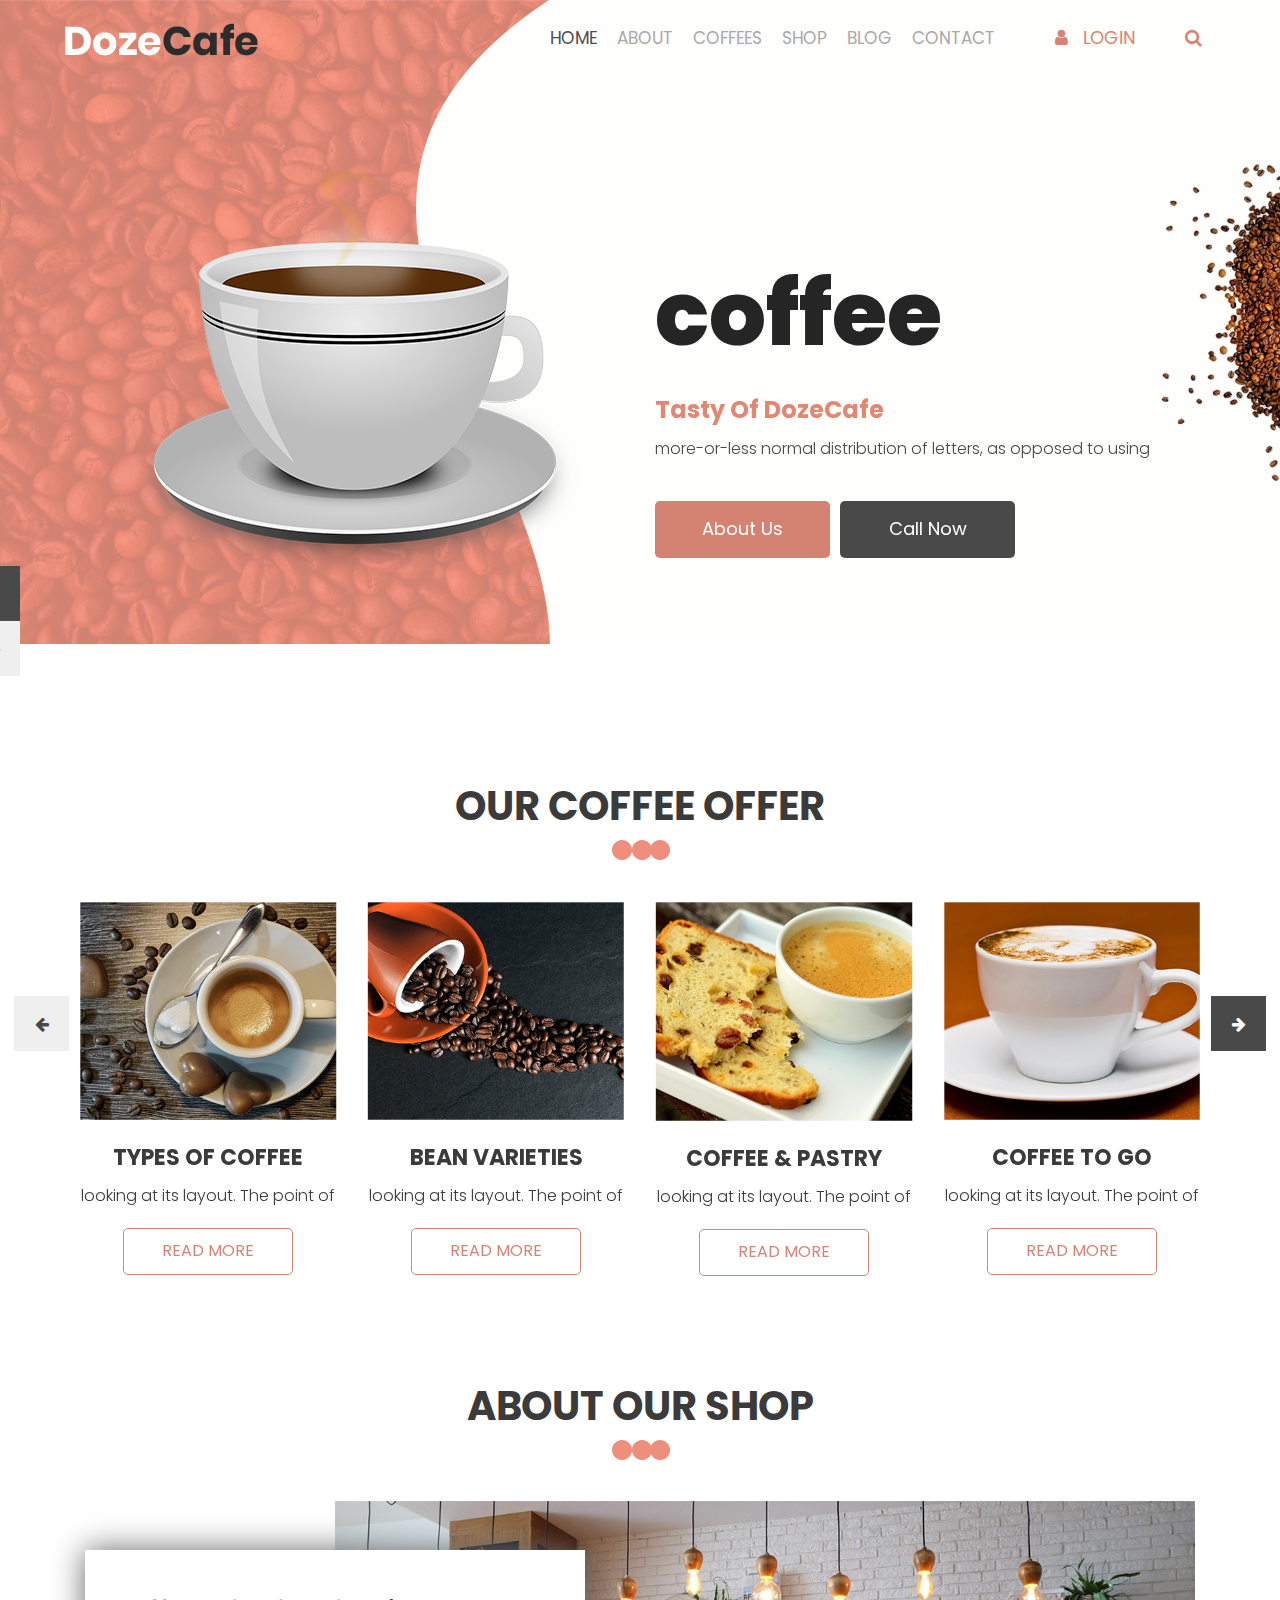
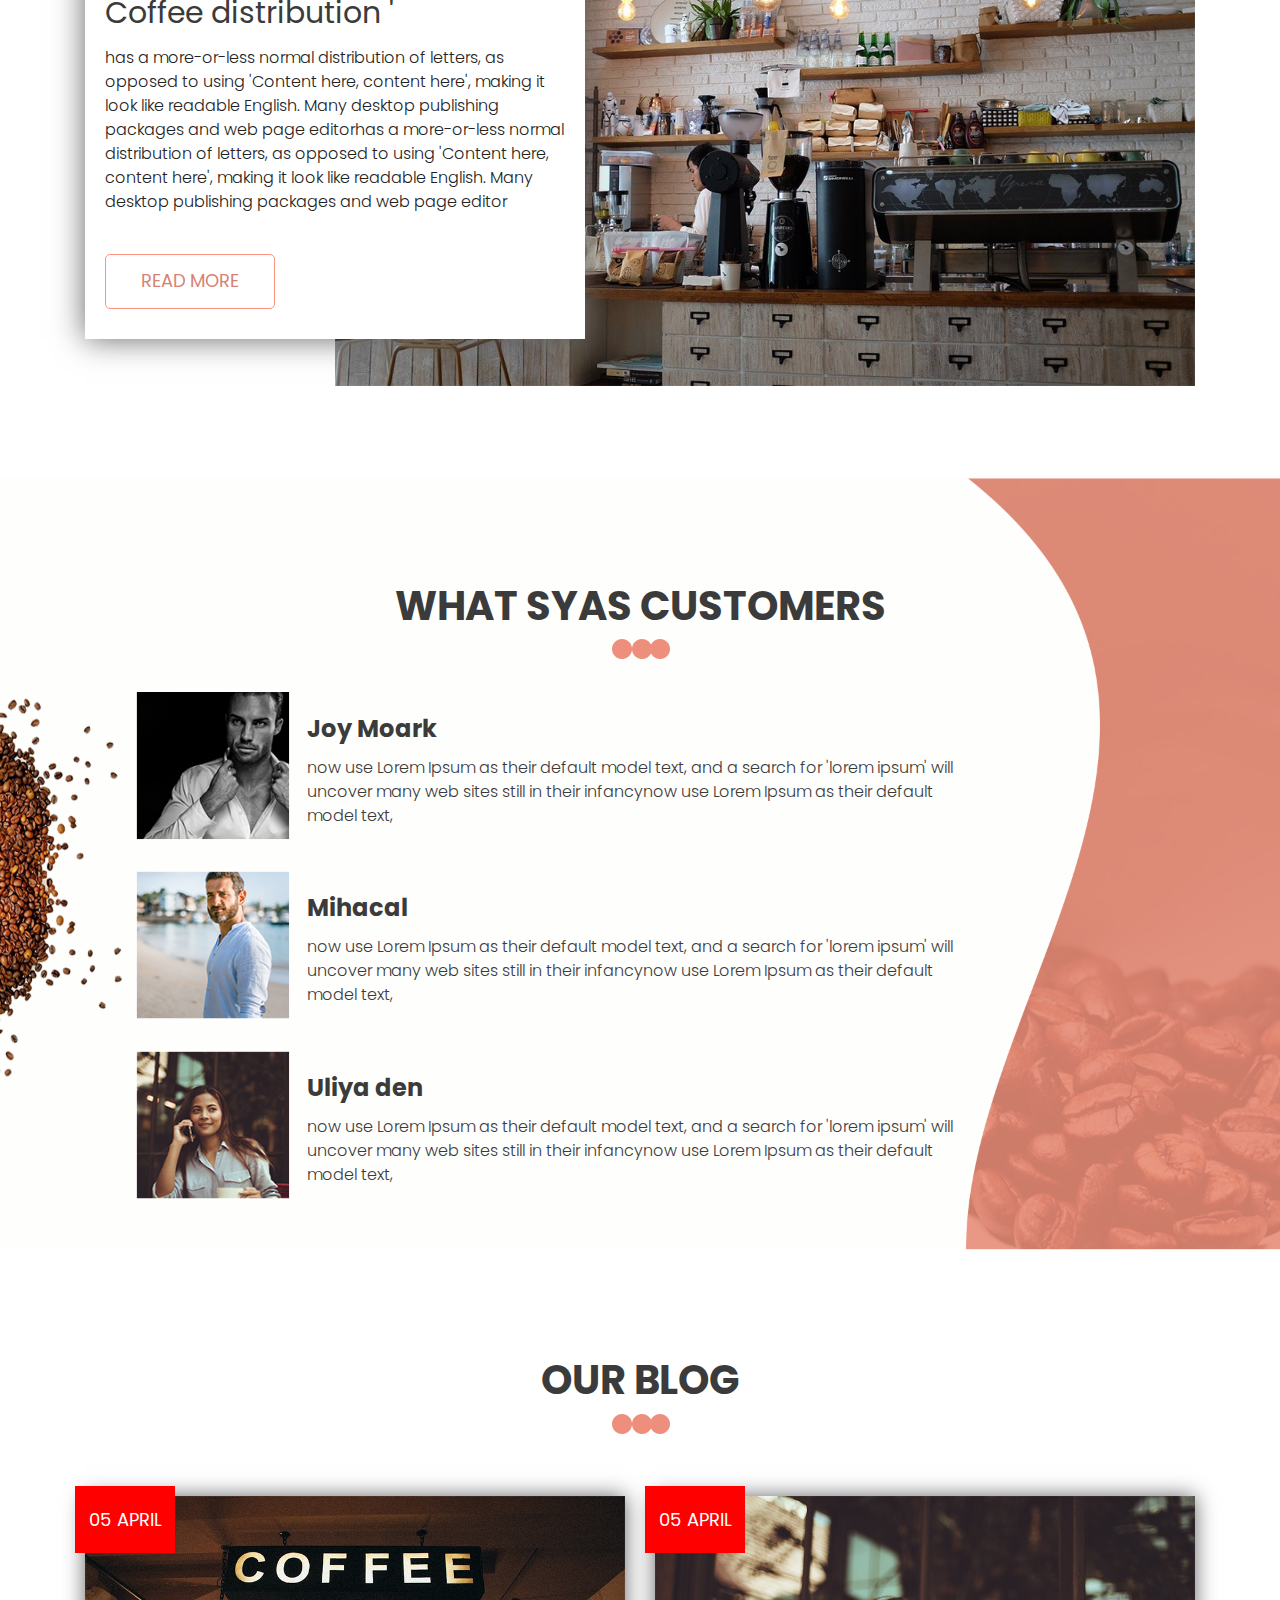
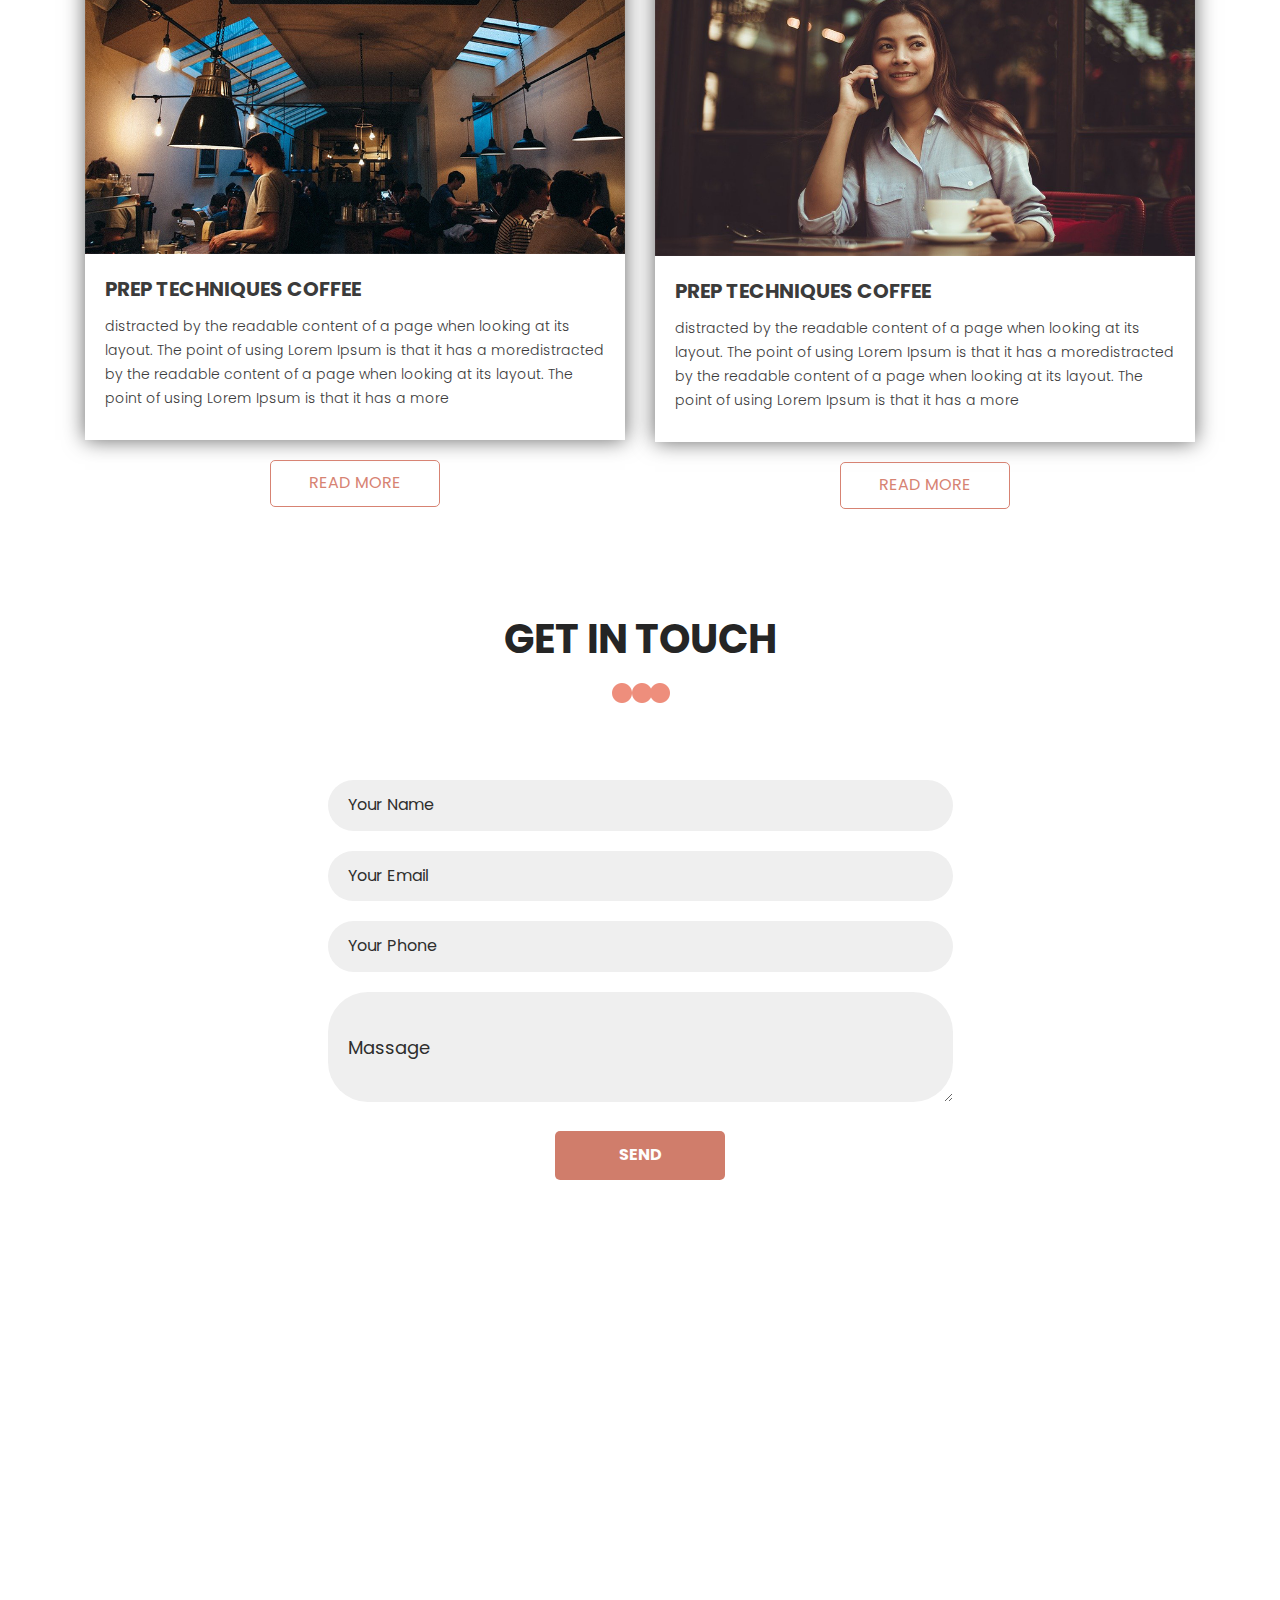
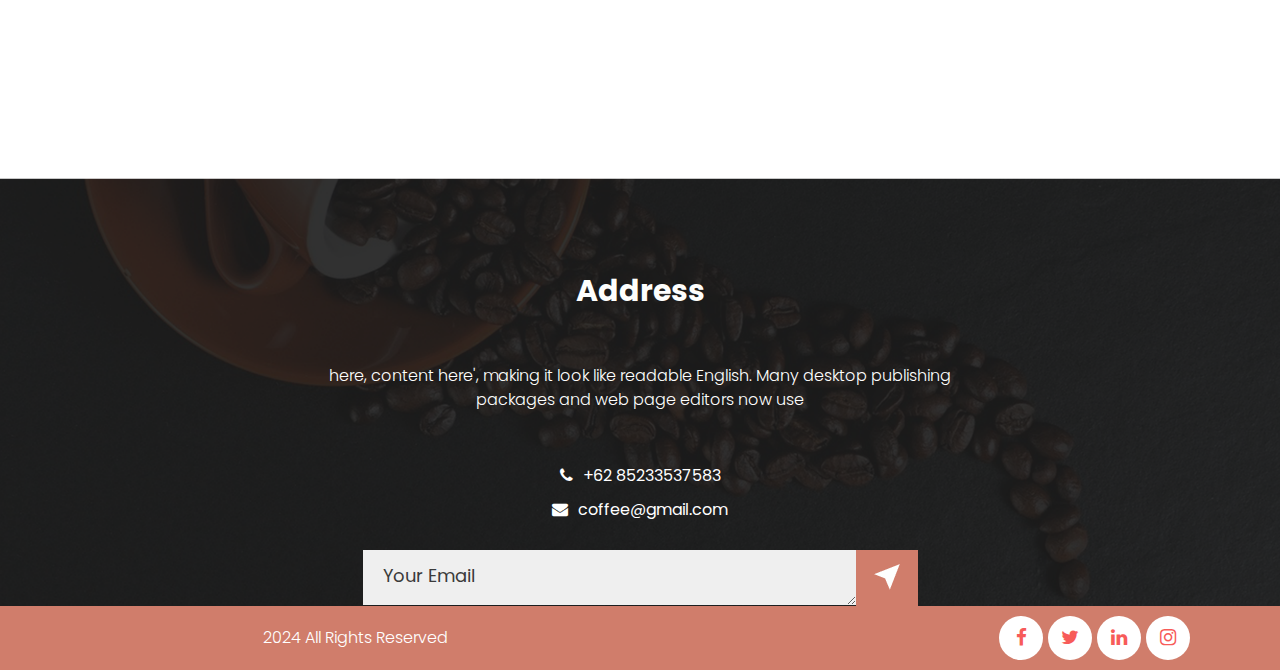
==== commit e52d0a6a: "Add files via upload" ====
--- a/index.html
+++ b/index.html
@@ -1,472 +1,471 @@
-<!DOCTYPE html>
-<html>
-
-<head>
-   <!-- basic -->
-   <meta charset="utf-8">
-   <meta http-equiv="X-UA-Compatible" content="IE=edge">
-   <meta name="viewport" content="width=device-width, initial-scale=1">
-   <!-- mobile metas -->
-   <meta name="viewport" content="width=device-width, initial-scale=1">
-   <meta name="viewport" content="initial-scale=1, maximum-scale=1">
-   <!-- site metas -->
-   <title>Doze Cafe</title>
-   <meta name="keywords" content="">
-   <meta name="description" content="">
-   <meta name="author" content="">
-   <!-- bootstrap css -->
-   <link rel="stylesheet" type="text/css" href="css/bootstrap.min.css">
-   <!-- style css -->
-   <link rel="stylesheet" type="text/css" href="css/style.css">
-   <!-- Responsive-->
-   <link rel="stylesheet" href="css/responsive.css">
-   <!-- fevicon -->
-   <link rel="icon" href="images/fevicon.png" type="image/gif" />
-   <!-- font css -->
-   <link href="https://fonts.googleapis.com/css2?family=Poppins:wght@400;600;800&display=swap" rel="stylesheet">
-   <!-- Scrollbar Custom CSS -->
-   <link rel="stylesheet" href="css/jquery.mCustomScrollbar.min.css">
-   <!-- Tweaks for older IEs-->
-   <link rel="stylesheet" href="https://netdna.bootstrapcdn.com/font-awesome/4.0.3/css/font-awesome.css">
-</head>
-
-<body>
-   <div class="header_section">
-      <div class="container-fluid">
-         <nav class="navbar navbar-expand-lg navbar-light bg-light">
-            <a class="navbar-brand" href="index.html"><img src="images/logo.png"></a>
-            <button class="navbar-toggler" type="button" data-toggle="collapse" data-target="#navbarSupportedContent"
-               aria-controls="navbarSupportedContent" aria-expanded="false" aria-label="Toggle navigation">
-               <span class="navbar-toggler-icon"></span>
-            </button>
-            <div class="collapse navbar-collapse" id="navbarSupportedContent">
-               <ul class="navbar-nav ml-auto">
-                  <li class="nav-item active">
-                     <a class="nav-link" href="index.html">Home</a>
-                  </li>
-                  <li class="nav-item">
-                     <a class="nav-link" href="about.html">About</a>
-                  </li>
-                  <li class="nav-item">
-                     <a class="nav-link" href="coffees.html">Coffees</a>
-                  </li>
-                  <li class="nav-item">
-                     <a class="nav-link" href="shop.html">Shop</a>
-                  </li>
-                  <li class="nav-item">
-                     <a class="nav-link" href="blog.html">Blog</a>
-                  </li>
-                  <li class="nav-item">
-                     <a class="nav-link" href="contact.html">Contact</a>
-                  </li>
-               </ul>
-               <form class="form-inline my-2 my-lg-0">
-                  <div class="login_bt">
-                     <ul>
-                        <li><a href="#"><span class="user_icon"><i class="fa fa-user"
-                                    aria-hidden="true"></i></span>Login</a></li>
-                        <li><a href="#"><i class="fa fa-search" aria-hidden="true"></i></a></li>
-                     </ul>
-                  </div>
-               </form>
-            </div>
-         </nav>
-      </div>
-      <!-- banner section start -->
-      <div class="banner_section layout_padding">
-         <div class="container">
-            <div id="banner_slider" class="carousel slide" data-ride="carousel">
-               <div class="carousel-inner">
-                  <div class="carousel-item active">
-                     <div class="row">
-                        <div class="col-md-6">
-                           <div class="banner_img"><img src="images/banner-img.png"></div>
-                        </div>
-                        <div class="col-md-6">
-                           <div class="banner_taital_main">
-                              <h1 class="banner_taital">coffee</h1>
-                              <h5 class="tasty_text">Tasty Of DozeCafe</h5>
-                              <p class="banner_text">more-or-less normal distribution of letters, as opposed to using
-                              </p>
-                              <div class="btn_main">
-                                 <div class="about_bt"><a href="#">About Us</a></div>
-                                 <div class="callnow_bt active"><a href="#">Call Now</a></div>
-                              </div>
-                           </div>
-                        </div>
-                     </div>
-                  </div>
-                  <div class="carousel-item">
-                     <div class="row">
-                        <div class="col-md-6">
-                           <div class="banner_img"><img src="images/banner-img.png"></div>
-                        </div>
-                        <div class="col-md-6">
-                           <div class="banner_taital_main">
-                              <h1 class="banner_taital">coffee</h1>
-                              <h5 class="tasty_text">Tasty Of DozeCafe</h5>
-                              <p class="banner_text">more-or-less normal distribution of letters, as opposed to using
-                              </p>
-                              <div class="btn_main">
-                                 <div class="about_bt"><a href="#">About Us</a></div>
-                                 <div class="callnow_bt active"><a href="#">Call Now</a></div>
-                              </div>
-                           </div>
-                        </div>
-                     </div>
-                  </div>
-                  <div class="carousel-item">
-                     <div class="row">
-                        <div class="col-md-6">
-                           <div class="banner_img"><img src="images/banner-img.png"></div>
-                        </div>
-                        <div class="col-md-6">
-                           <div class="banner_taital_main">
-                              <h1 class="banner_taital">coffee</h1>
-                              <h5 class="tasty_text">Tasty Of DozeCafe</h5>
-                              <p class="banner_text">more-or-less normal distribution of letters, as opposed to using
-                              </p>
-                              <div class="btn_main">
-                                 <div class="about_bt"><a href="#">About Us</a></div>
-                                 <div class="callnow_bt active"><a href="#">Call Now</a></div>
-                              </div>
-                           </div>
-                        </div>
-                     </div>
-                  </div>
-               </div>
-               <a class="carousel-control-prev" href="#banner_slider" role="button" data-slide="prev">
-                  <i class="fa fa-arrow-left"></i>
-               </a>
-               <a class="carousel-control-next" href="#banner_slider" role="button" data-slide="next">
-                  <i class="fa fa-arrow-right"></i>
-               </a>
-            </div>
-         </div>
-      </div>
-      <!-- banner section end -->
-   </div>
-   <!-- header section end -->
-   <!-- coffee section start -->
-   <div class="coffee_section layout_padding">
-      <div class="container">
-         <div class="row">
-            <h1 class="coffee_taital">OUR Coffee OFFER</h1>
-            <div class="bulit_icon"><img src="images/bulit-icon.png"></div>
-         </div>
-      </div>
-      <div class="coffee_section_2">
-         <div id="main_slider" class="carousel slide" data-ride="carousel">
-            <div class="carousel-inner">
-               <div class="carousel-item active">
-                  <div class="container-fluid">
-                     <div class="row">
-                        <div class="col-lg-3 col-md-6">
-                           <div class="coffee_img"><img src="images/img-1.png"></div>
-                           <h3 class="types_text">TYPES OF COFFEE</h3>
-                           <p class="looking_text">looking at its layout. The point of</p>
-                           <div class="read_bt"><a href="#">Read More</a></div>
-                        </div>
-                        <div class="col-lg-3 col-md-6">
-                           <div class="coffee_img"><img src="images/img-2.png"></div>
-                           <h3 class="types_text">BEAN VARIETIES</h3>
-                           <p class="looking_text">looking at its layout. The point of</p>
-                           <div class="read_bt"><a href="#">Read More</a></div>
-                        </div>
-                        <div class="col-lg-3 col-md-6">
-                           <div class="coffee_img"><img src="images/img-3.png"></div>
-                           <h3 class="types_text">COFFEE & PASTRY</h3>
-                           <p class="looking_text">looking at its layout. The point of</p>
-                           <div class="read_bt"><a href="#">Read More</a></div>
-                        </div>
-                        <div class="col-lg-3 col-md-6">
-                           <div class="coffee_img"><img src="images/img-4.png"></div>
-                           <h3 class="types_text">COFFEE TO GO</h3>
-                           <p class="looking_text">looking at its layout. The point of</p>
-                           <div class="read_bt"><a href="#">Read More</a></div>
-                        </div>
-                     </div>
-                  </div>
-               </div>
-               <div class="carousel-item">
-                  <div class="container-fluid">
-                     <div class="row">
-                        <div class="col-lg-3 col-md-6">
-                           <div class="coffee_img"><img src="images/img-1.png"></div>
-                           <h3 class="types_text">TYPES OF COFFEE</h3>
-                           <p class="looking_text">looking at its layout. The point of</p>
-                           <div class="read_bt"><a href="#">Read More</a></div>
-                        </div>
-                        <div class="col-lg-3 col-md-6">
-                           <div class="coffee_img"><img src="images/img-2.png"></div>
-                           <h3 class="types_text">BEAN VARIETIES</h3>
-                           <p class="looking_text">looking at its layout. The point of</p>
-                           <div class="read_bt"><a href="#">Read More</a></div>
-                        </div>
-                        <div class="col-lg-3 col-md-6">
-                           <div class="coffee_img"><img src="images/img-3.png"></div>
-                           <h3 class="types_text">COFFEE & PASTRY</h3>
-                           <p class="looking_text">looking at its layout. The point of</p>
-                           <div class="read_bt"><a href="#">Read More</a></div>
-                        </div>
-                        <div class="col-lg-3 col-md-6">
-                           <div class="coffee_img"><img src="images/img-4.png"></div>
-                           <h3 class="types_text">COFFEE TO GO</h3>
-                           <p class="looking_text">looking at its layout. The point of</p>
-                           <div class="read_bt"><a href="#">Read More</a></div>
-                        </div>
-                     </div>
-                  </div>
-               </div>
-               <div class="carousel-item">
-                  <div class="container-fluid">
-                     <div class="row">
-                        <div class="col-lg-3 col-md-6">
-                           <div class="coffee_img"><img src="images/img-1.png"></div>
-                           <h3 class="types_text">TYPES OF COFFEE</h3>
-                           <p class="looking_text">looking at its layout. The point of</p>
-                           <div class="read_bt"><a href="#">Read More</a></div>
-                        </div>
-                        <div class="col-lg-3 col-md-6">
-                           <div class="coffee_img"><img src="images/img-2.png"></div>
-                           <h3 class="types_text">BEAN VARIETIES</h3>
-                           <p class="looking_text">looking at its layout. The point of</p>
-                           <div class="read_bt"><a href="#">Read More</a></div>
-                        </div>
-                        <div class="col-lg-3 col-md-6">
-                           <div class="coffee_img"><img src="images/img-3.png"></div>
-                           <h3 class="types_text">COFFEE & PASTRY</h3>
-                           <p class="looking_text">looking at its layout. The point of</p>
-                           <div class="read_bt"><a href="#">Read More</a></div>
-                        </div>
-                        <div class="col-lg-3 col-md-6">
-                           <div class="coffee_img"><img src="images/img-4.png"></div>
-                           <h3 class="types_text">COFFEE TO GO</h3>
-                           <p class="looking_text">looking at its layout. The point of</p>
-                           <div class="read_bt"><a href="#">Read More</a></div>
-                        </div>
-                     </div>
-                  </div>
-               </div>
-            </div>
-            <a class="carousel-control-prev" href="#main_slider" role="button" data-slide="prev">
-               <i class="fa fa-arrow-left"></i>
-            </a>
-            <a class="carousel-control-next" href="#main_slider" role="button" data-slide="next">
-               <i class="fa fa-arrow-right"></i>
-            </a>
-         </div>
-      </div>
-   </div>
-   <!-- coffee section end -->
-   <!-- about section start -->
-   <div class="about_section layout_padding">
-      <div class="container">
-         <div class="row">
-            <div class="col-md-12">
-               <h1 class="about_taital">About Our shop</h1>
-               <div class="bulit_icon"><img src="images/bulit-icon.png"></div>
-            </div>
-         </div>
-         <div class="about_section_2 layout_padding">
-            <div class="image_iman"><img src="images/about-img.png" class="about_img"></div>
-            <div class="about_taital_box">
-               <h1 class="about_taital_1">Coffee distribution '</h1>
-               <p class=" about_text">has a more-or-less normal distribution of letters, as opposed to using 'Content
-                  here, content here', making it look like readable English. Many desktop publishing packages and web
-                  page editorhas a more-or-less normal distribution of letters, as opposed to using 'Content here,
-                  content here', making it look like readable English. Many desktop publishing packages and web page
-                  editor</p>
-               <div class="readmore_btn"><a href="#">Read More</a></div>
-            </div>
-         </div>
-      </div>
-   </div>
-   <!-- about section end -->
-   <!-- client section start -->
-   <div class="client_section layout_padding">
-      <div class="container">
-         <div class="row">
-            <div class="col-md-12">
-               <h1 class="about_taital">What syas customers</h1>
-               <div class="bulit_icon"><img src="images/bulit-icon.png"></div>
-            </div>
-         </div>
-         <div class="client_section_2">
-            <div class="client_taital_main">
-               <div class="client_left">
-                  <div class="client_img"><img src="images/client-img1.png"></div>
-               </div>
-               <div class="client_right">
-                  <h3 class="moark_text">Joy Moark</h3>
-                  <p class="client_text">now use Lorem Ipsum as their default model text, and a search for 'lorem ipsum'
-                     will uncover many web sites still in their infancynow use Lorem Ipsum as their default model text,
-                  </p>
-               </div>
-            </div>
-            <div class="client_taital_main">
-               <div class="client_left">
-                  <div class="client_img"><img src="images/client-img2.png"></div>
-               </div>
-               <div class="client_right">
-                  <h3 class="moark_text">Mihacal</h3>
-                  <p class="client_text">now use Lorem Ipsum as their default model text, and a search for 'lorem ipsum'
-                     will uncover many web sites still in their infancynow use Lorem Ipsum as their default model text,
-                  </p>
-               </div>
-            </div>
-            <div class="client_taital_main">
-               <div class="client_left">
-                  <div class="client_img"><img src="images/client-img3.png"></div>
-               </div>
-               <div class="client_right">
-                  <h3 class="moark_text">Uliya den</h3>
-                  <p class="client_text">now use Lorem Ipsum as their default model text, and a search for 'lorem ipsum'
-                     will uncover many web sites still in their infancynow use Lorem Ipsum as their default model text,
-                  </p>
-               </div>
-            </div>
-         </div>
-      </div>
-   </div>
-   <!-- client section end -->
-   <!-- blog section start -->
-   <div class="blog_section layout_padding">
-      <div class="container">
-         <div class="row">
-            <div class="col-md-12">
-               <h1 class="about_taital">Our Blog</h1>
-               <div class="bulit_icon"><img src="images/bulit-icon.png"></div>
-            </div>
-         </div>
-         <div class="blog_section_2">
-            <div class="row">
-               <div class="col-md-6">
-                  <div class="blog_box">
-                     <div class="blog_img"><img src="images/blog-img1.png"></div>
-                     <h4 class="date_text">05 April</h4>
-                     <h4 class="prep_text">PREP TECHNIQUES Coffee</h4>
-                     <p class="lorem_text">distracted by the readable content of a page when looking at its layout. The
-                        point of using Lorem Ipsum is that it has a moredistracted by the readable content of a page
-                        when looking at its layout. The point of using Lorem Ipsum is that it has a more</p>
-                  </div>
-                  <div class="read_bt"><a href="#">Read More</a></div>
-               </div>
-               <div class="col-md-6">
-                  <div class="blog_box">
-                     <div class="blog_img"><img src="images/blog-img2.png"></div>
-                     <h4 class="date_text">05 April</h4>
-                     <h4 class="prep_text">PREP TECHNIQUES Coffee</h4>
-                     <p class="lorem_text">distracted by the readable content of a page when looking at its layout. The
-                        point of using Lorem Ipsum is that it has a moredistracted by the readable content of a page
-                        when looking at its layout. The point of using Lorem Ipsum is that it has a more</p>
-                  </div>
-                  <div class="read_bt"><a href="#">Read More</a></div>
-               </div>
-            </div>
-         </div>
-      </div>
-   </div>
-   <!-- blog section end -->
-   <!-- contact section start -->
-   <div class="contact_section layout_padding">
-      <div class="container">
-         <div class="row">
-            <div class="col-sm-12">
-               <h1 class="contact_taital">Get In Touch</h1>
-               <div class="bulit_icon"><img src="images/bulit-icon.png"></div>
-            </div>
-         </div>
-      </div>
-      <div class="container-fluid">
-         <div class="contact_section_2">
-            <div class="row">
-               <div class="col-md-12">
-                  <div class="mail_section_1">
-                     <input type="text" class="mail_text" placeholder="Your Name" name="Your Name">
-                     <input type="text" class="mail_text" placeholder="Your Email" name="Your Email">
-                     <input type="text" class="mail_text" placeholder="Your Phone" name="Your Phone">
-                     <textarea class="massage-bt" placeholder="Massage" rows="5" id="comment" name="Massage"></textarea>
-                     <div class="send_bt"><a href="#">SEND</a></div>
-                  </div>
-               </div>
-               <div class="map_main">
-                  <div class="map-responsive">
-                     <iframe
-                        src="https://www.google.com/maps/embed/v1/place?key=AIzaSyA0s1a7phLN0iaD6-UE7m4qP-z21pH0eSc&amp;q=Eiffel+Tower+Paris+France"
-                        width="250" height="500" frameborder="0" style="border:0; width: 100%;"
-                        allowfullscreen=""></iframe>
-                  </div>
-               </div>
-            </div>
-         </div>
-      </div>
-   </div>
-   <!-- contact section end -->
-   <!-- footer section start -->
-   <div class="footer_section layout_padding">
-      <div class="container">
-         <div class="row">
-            <div class="col-md-12">
-               <h1 class="address_text">Address</h1>
-               <p class="footer_text">here, content here', making it look like readable English. Many desktop publishing
-                  packages and web page editors now use </p>
-               <div class="location_text">
-                  <ul>
-                     <li>
-                        <a href="#">
-                           <i class="fa fa-phone" aria-hidden="true"></i><span class="padding_left_10">+01
-                              1234567890</span>
-                        </a>
-                     </li>
-                     <li>
-                        <a href="#">
-                           <i class="fa fa-envelope" aria-hidden="true"></i><span
-                              class="padding_left_10">demo@gmail.com</span>
-                        </a>
-                     </li>
-                  </ul>
-               </div>
-               <div class="form-group">
-                  <textarea class="update_mail" placeholder="Your Email" rows="5" id="comment"
-                     name="Your Email"></textarea>
-                  <div class="subscribe_bt"><a href="#"><img src="images/teligram-icon.png"></a></div>
-               </div>
-            </div>
-         </div>
-      </div>
-   </div>
-   <!-- footer section end -->
-   <!-- copyright section start -->
-   <div class="copyright_section">
-      <div class="container">
-         <div class="row">
-            <div class="col-lg-6 col-sm-12">
-               <p class="copyright_text">2020 All Rights Reserved</p>
-            </div>
-            <div class="col-lg-6 col-sm-12">
-               <div class="footer_social_icon">
-                  <ul>
-                     <li><a href="#"><i class="fa fa-facebook" aria-hidden="true"></i></a></li>
-                     <li><a href="#"><i class="fa fa-twitter" aria-hidden="true"></i></a></li>
-                     <li><a href="#"><i class="fa fa-linkedin" aria-hidden="true"></i></a></li>
-                     <li><a href="#"><i class="fa fa-instagram" aria-hidden="true"></i></a></li>
-                  </ul>
-               </div>
-            </div>
-         </div>
-      </div>
-   </div>
-   <!-- copyright section end -->
-   <!-- Javascript files-->
-   <script src="js/jquery.min.js"></script>
-   <script src="js/popper.min.js"></script>
-   <script src="js/bootstrap.bundle.min.js"></script>
-   <script src="js/jquery-3.0.0.min.js"></script>
-   <script src="js/plugin.js"></script>
-   <!-- sidebar -->
-   <script src="js/jquery.mCustomScrollbar.concat.min.js"></script>
-   <script src="js/custom.js"></script>
-</body>
-
+<!DOCTYPE html>
+<html>
+
+<head>
+   <!-- basic -->
+   <meta charset="utf-8">
+   <meta http-equiv="X-UA-Compatible" content="IE=edge">
+   <meta name="viewport" content="width=device-width, initial-scale=1">
+   <!-- mobile metas -->
+   <meta name="viewport" content="width=device-width, initial-scale=1">
+   <meta name="viewport" content="initial-scale=1, maximum-scale=1">
+   <!-- site metas -->
+   <title>Doze Cafe</title>
+   <meta name="keywords" content="">
+   <meta name="description" content="">
+   <meta name="author" content="">
+   <!-- bootstrap css -->
+   <link rel="stylesheet" type="text/css" href="css/bootstrap.min.css">
+   <!-- style css -->
+   <link rel="stylesheet" type="text/css" href="css/style.css">
+   <!-- Responsive-->
+   <link rel="stylesheet" href="css/responsive.css">
+   <!-- fevicon -->
+   <link rel="icon" href="images/fevicon.png" type="image/gif" />
+   <!-- font css -->
+   <link href="https://fonts.googleapis.com/css2?family=Poppins:wght@400;600;800&display=swap" rel="stylesheet">
+   <!-- Scrollbar Custom CSS -->
+   <link rel="stylesheet" href="css/jquery.mCustomScrollbar.min.css">
+   <!-- Tweaks for older IEs-->
+   <link rel="stylesheet" href="https://netdna.bootstrapcdn.com/font-awesome/4.0.3/css/font-awesome.css">
+</head>
+
+<body>
+   <div class="header_section">
+      <div class="container-fluid">
+         <nav class="navbar navbar-expand-lg navbar-light bg-light">
+            <a class="navbar-brand" href="index.html"><img src="images/logo.png"></a>
+            <button class="navbar-toggler" type="button" data-toggle="collapse" data-target="#navbarSupportedContent"
+               aria-controls="navbarSupportedContent" aria-expanded="false" aria-label="Toggle navigation">
+               <span class="navbar-toggler-icon"></span>
+            </button>
+            <div class="collapse navbar-collapse" id="navbarSupportedContent">
+               <ul class="navbar-nav ml-auto">
+                  <li class="nav-item active">
+                     <a class="nav-link" href="index.html">Home</a>
+                  </li>
+                  <li class="nav-item">
+                     <a class="nav-link" href="about.html">About</a>
+                  </li>
+                  <li class="nav-item">
+                     <a class="nav-link" href="coffees.html">Coffees</a>
+                  </li>
+                  <li class="nav-item">
+                     <a class="nav-link" href="shop.html">Shop</a>
+                  </li>
+                  <li class="nav-item">
+                     <a class="nav-link" href="blog.html">Blog</a>
+                  </li>
+                  <li class="nav-item">
+                     <a class="nav-link" href="contact.html">Contact</a>
+                  </li>
+               </ul>
+               <form class="form-inline my-2 my-lg-0">
+                  <div class="login_bt">
+                     <ul>
+                        <li><a href="#"><span class="user_icon"><i class="fa fa-user"
+                                    aria-hidden="true"></i></span>Login</a></li>
+                        <li><a href="#"><i class="fa fa-search" aria-hidden="true"></i></a></li>
+                     </ul>
+                  </div>
+               </form>
+            </div>
+         </nav>
+      </div>
+      <!-- banner section start -->
+      <div class="banner_section layout_padding">
+         <div class="container">
+            <div id="banner_slider" class="carousel slide" data-ride="carousel">
+               <div class="carousel-inner">
+                  <div class="carousel-item active">
+                     <div class="row">
+                        <div class="col-md-6">
+                           <div class="banner_img"><img src="images/banner-img.png"></div>
+                        </div>
+                        <div class="col-md-6">
+                           <div class="banner_taital_main">
+                              <h1 class="banner_taital">coffee</h1>
+                              <h5 class="tasty_text">Tasty Of DozeCafe</h5>
+                              <p class="banner_text">more-or-less normal distribution of letters, as opposed to using
+                              </p>
+                              <div class="btn_main">
+                                 <div class="about_bt"><a href="#">About Us</a></div>
+                                 <div class="callnow_bt active"><a href="#">Call Now</a></div>
+                              </div>
+                           </div>
+                        </div>
+                     </div>
+                  </div>
+                  <div class="carousel-item">
+                     <div class="row">
+                        <div class="col-md-6">
+                           <div class="banner_img"><img src="images/banner-img.png"></div>
+                        </div>
+                        <div class="col-md-6">
+                           <div class="banner_taital_main">
+                              <h1 class="banner_taital">coffee</h1>
+                              <h5 class="tasty_text">Tasty Of DozeCafe</h5>
+                              <p class="banner_text">more-or-less normal distribution of letters, as opposed to using
+                              </p>
+                              <div class="btn_main">
+                                 <div class="about_bt"><a href="#">About Us</a></div>
+                                 <div class="callnow_bt active"><a href="#">Call Now</a></div>
+                              </div>
+                           </div>
+                        </div>
+                     </div>
+                  </div>
+                  <div class="carousel-item">
+                     <div class="row">
+                        <div class="col-md-6">
+                           <div class="banner_img"><img src="images/banner-img.png"></div>
+                        </div>
+                        <div class="col-md-6">
+                           <div class="banner_taital_main">
+                              <h1 class="banner_taital">coffee</h1>
+                              <h5 class="tasty_text">Tasty Of DozeCafe</h5>
+                              <p class="banner_text">more-or-less normal distribution of letters, as opposed to using
+                              </p>
+                              <div class="btn_main">
+                                 <div class="about_bt"><a href="#">About Us</a></div>
+                                 <div class="callnow_bt active"><a href="#">Call Now</a></div>
+                              </div>
+                           </div>
+                        </div>
+                     </div>
+                  </div>
+               </div>
+               <a class="carousel-control-prev" href="#banner_slider" role="button" data-slide="prev">
+                  <i class="fa fa-arrow-left"></i>
+               </a>
+               <a class="carousel-control-next" href="#banner_slider" role="button" data-slide="next">
+                  <i class="fa fa-arrow-right"></i>
+               </a>
+            </div>
+         </div>
+      </div>
+      <!-- banner section end -->
+   </div>
+   <!-- header section end -->
+   <!-- coffee section start -->
+   <div class="coffee_section layout_padding">
+      <div class="container">
+         <div class="row">
+            <h1 class="coffee_taital">OUR Coffee OFFER</h1>
+            <div class="bulit_icon"><img src="images/bulit-icon.png"></div>
+         </div>
+      </div>
+      <div class="coffee_section_2">
+         <div id="main_slider" class="carousel slide" data-ride="carousel">
+            <div class="carousel-inner">
+               <div class="carousel-item active">
+                  <div class="container-fluid">
+                     <div class="row">
+                        <div class="col-lg-3 col-md-6">
+                           <div class="coffee_img"><img src="images/img-1.png"></div>
+                           <h3 class="types_text">TYPES OF COFFEE</h3>
+                           <p class="looking_text">looking at its layout. The point of</p>
+                           <div class="read_bt"><a href="#">Read More</a></div>
+                        </div>
+                        <div class="col-lg-3 col-md-6">
+                           <div class="coffee_img"><img src="images/img-2.png"></div>
+                           <h3 class="types_text">BEAN VARIETIES</h3>
+                           <p class="looking_text">looking at its layout. The point of</p>
+                           <div class="read_bt"><a href="#">Read More</a></div>
+                        </div>
+                        <div class="col-lg-3 col-md-6">
+                           <div class="coffee_img"><img src="images/img-3.png"></div>
+                           <h3 class="types_text">COFFEE & PASTRY</h3>
+                           <p class="looking_text">looking at its layout. The point of</p>
+                           <div class="read_bt"><a href="#">Read More</a></div>
+                        </div>
+                        <div class="col-lg-3 col-md-6">
+                           <div class="coffee_img"><img src="images/img-4.png"></div>
+                           <h3 class="types_text">COFFEE TO GO</h3>
+                           <p class="looking_text">looking at its layout. The point of</p>
+                           <div class="read_bt"><a href="#">Read More</a></div>
+                        </div>
+                     </div>
+                  </div>
+               </div>
+               <div class="carousel-item">
+                  <div class="container-fluid">
+                     <div class="row">
+                        <div class="col-lg-3 col-md-6">
+                           <div class="coffee_img"><img src="images/img-1.png"></div>
+                           <h3 class="types_text">TYPES OF COFFEE</h3>
+                           <p class="looking_text">looking at its layout. The point of</p>
+                           <div class="read_bt"><a href="#">Read More</a></div>
+                        </div>
+                        <div class="col-lg-3 col-md-6">
+                           <div class="coffee_img"><img src="images/img-2.png"></div>
+                           <h3 class="types_text">BEAN VARIETIES</h3>
+                           <p class="looking_text">looking at its layout. The point of</p>
+                           <div class="read_bt"><a href="#">Read More</a></div>
+                        </div>
+                        <div class="col-lg-3 col-md-6">
+                           <div class="coffee_img"><img src="images/img-3.png"></div>
+                           <h3 class="types_text">COFFEE & PASTRY</h3>
+                           <p class="looking_text">looking at its layout. The point of</p>
+                           <div class="read_bt"><a href="#">Read More</a></div>
+                        </div>
+                        <div class="col-lg-3 col-md-6">
+                           <div class="coffee_img"><img src="images/img-4.png"></div>
+                           <h3 class="types_text">COFFEE TO GO</h3>
+                           <p class="looking_text">looking at its layout. The point of</p>
+                           <div class="read_bt"><a href="#">Read More</a></div>
+                        </div>
+                     </div>
+                  </div>
+               </div>
+               <div class="carousel-item">
+                  <div class="container-fluid">
+                     <div class="row">
+                        <div class="col-lg-3 col-md-6">
+                           <div class="coffee_img"><img src="images/img-1.png"></div>
+                           <h3 class="types_text">TYPES OF COFFEE</h3>
+                           <p class="looking_text">looking at its layout. The point of</p>
+                           <div class="read_bt"><a href="#">Read More</a></div>
+                        </div>
+                        <div class="col-lg-3 col-md-6">
+                           <div class="coffee_img"><img src="images/img-2.png"></div>
+                           <h3 class="types_text">BEAN VARIETIES</h3>
+                           <p class="looking_text">looking at its layout. The point of</p>
+                           <div class="read_bt"><a href="#">Read More</a></div>
+                        </div>
+                        <div class="col-lg-3 col-md-6">
+                           <div class="coffee_img"><img src="images/img-3.png"></div>
+                           <h3 class="types_text">COFFEE & PASTRY</h3>
+                           <p class="looking_text">looking at its layout. The point of</p>
+                           <div class="read_bt"><a href="#">Read More</a></div>
+                        </div>
+                        <div class="col-lg-3 col-md-6">
+                           <div class="coffee_img"><img src="images/img-4.png"></div>
+                           <h3 class="types_text">COFFEE TO GO</h3>
+                           <p class="looking_text">looking at its layout. The point of</p>
+                           <div class="read_bt"><a href="#">Read More</a></div>
+                        </div>
+                     </div>
+                  </div>
+               </div>
+            </div>
+            <a class="carousel-control-prev" href="#main_slider" role="button" data-slide="prev">
+               <i class="fa fa-arrow-left"></i>
+            </a>
+            <a class="carousel-control-next" href="#main_slider" role="button" data-slide="next">
+               <i class="fa fa-arrow-right"></i>
+            </a>
+         </div>
+      </div>
+   </div>
+   <!-- coffee section end -->
+   <!-- about section start -->
+   <div class="about_section layout_padding">
+      <div class="container">
+         <div class="row">
+            <div class="col-md-12">
+               <h1 class="about_taital">About Our shop</h1>
+               <div class="bulit_icon"><img src="images/bulit-icon.png"></div>
+            </div>
+         </div>
+         <div class="about_section_2 layout_padding">
+            <div class="image_iman"><img src="images/about-img.png" class="about_img"></div>
+            <div class="about_taital_box">
+               <h1 class="about_taital_1">Coffee distribution '</h1>
+               <p class=" about_text">has a more-or-less normal distribution of letters, as opposed to using 'Content
+                  here, content here', making it look like readable English. Many desktop publishing packages and web
+                  page editorhas a more-or-less normal distribution of letters, as opposed to using 'Content here,
+                  content here', making it look like readable English. Many desktop publishing packages and web page
+                  editor</p>
+               <div class="readmore_btn"><a href="#">Read More</a></div>
+            </div>
+         </div>
+      </div>
+   </div>
+   <!-- about section end -->
+   <!-- client section start -->
+   <div class="client_section layout_padding">
+      <div class="container">
+         <div class="row">
+            <div class="col-md-12">
+               <h1 class="about_taital">What syas customers</h1>
+               <div class="bulit_icon"><img src="images/bulit-icon.png"></div>
+            </div>
+         </div>
+         <div class="client_section_2">
+            <div class="client_taital_main">
+               <div class="client_left">
+                  <div class="client_img"><img src="images/client-img1.png"></div>
+               </div>
+               <div class="client_right">
+                  <h3 class="moark_text">Joy Moark</h3>
+                  <p class="client_text">now use Lorem Ipsum as their default model text, and a search for 'lorem ipsum'
+                     will uncover many web sites still in their infancynow use Lorem Ipsum as their default model text,
+                  </p>
+               </div>
+            </div>
+            <div class="client_taital_main">
+               <div class="client_left">
+                  <div class="client_img"><img src="images/client-img2.png"></div>
+               </div>
+               <div class="client_right">
+                  <h3 class="moark_text">Mihacal</h3>
+                  <p class="client_text">now use Lorem Ipsum as their default model text, and a search for 'lorem ipsum'
+                     will uncover many web sites still in their infancynow use Lorem Ipsum as their default model text,
+                  </p>
+               </div>
+            </div>
+            <div class="client_taital_main">
+               <div class="client_left">
+                  <div class="client_img"><img src="images/client-img3.png"></div>
+               </div>
+               <div class="client_right">
+                  <h3 class="moark_text">Uliya den</h3>
+                  <p class="client_text">now use Lorem Ipsum as their default model text, and a search for 'lorem ipsum'
+                     will uncover many web sites still in their infancynow use Lorem Ipsum as their default model text,
+                  </p>
+               </div>
+            </div>
+         </div>
+      </div>
+   </div>
+   <!-- client section end -->
+   <!-- blog section start -->
+   <div class="blog_section layout_padding">
+      <div class="container">
+         <div class="row">
+            <div class="col-md-12">
+               <h1 class="about_taital">Our Blog</h1>
+               <div class="bulit_icon"><img src="images/bulit-icon.png"></div>
+            </div>
+         </div>
+         <div class="blog_section_2">
+            <div class="row">
+               <div class="col-md-6">
+                  <div class="blog_box">
+                     <div class="blog_img"><img src="images/blog-img1.png"></div>
+                     <h4 class="date_text">05 April</h4>
+                     <h4 class="prep_text">PREP TECHNIQUES Coffee</h4>
+                     <p class="lorem_text">distracted by the readable content of a page when looking at its layout. The
+                        point of using Lorem Ipsum is that it has a moredistracted by the readable content of a page
+                        when looking at its layout. The point of using Lorem Ipsum is that it has a more</p>
+                  </div>
+                  <div class="read_bt"><a href="#">Read More</a></div>
+               </div>
+               <div class="col-md-6">
+                  <div class="blog_box">
+                     <div class="blog_img"><img src="images/blog-img2.png"></div>
+                     <h4 class="date_text">05 April</h4>
+                     <h4 class="prep_text">PREP TECHNIQUES Coffee</h4>
+                     <p class="lorem_text">distracted by the readable content of a page when looking at its layout. The
+                        point of using Lorem Ipsum is that it has a moredistracted by the readable content of a page
+                        when looking at its layout. The point of using Lorem Ipsum is that it has a more</p>
+                  </div>
+                  <div class="read_bt"><a href="#">Read More</a></div>
+               </div>
+            </div>
+         </div>
+      </div>
+   </div>
+   <!-- blog section end -->
+   <!-- contact section start -->
+   <div class="contact_section layout_padding">
+      <div class="container">
+         <div class="row">
+            <div class="col-sm-12">
+               <h1 class="contact_taital">Get In Touch</h1>
+               <div class="bulit_icon"><img src="images/bulit-icon.png"></div>
+            </div>
+         </div>
+      </div>
+      <div class="container-fluid">
+         <div class="contact_section_2">
+            <div class="row">
+               <div class="col-md-12">
+                  <div class="mail_section_1">
+                     <input type="text" class="mail_text" placeholder="Your Name" name="Your Name">
+                     <input type="text" class="mail_text" placeholder="Your Email" name="Your Email">
+                     <input type="text" class="mail_text" placeholder="Your Phone" name="Your Phone">
+                     <textarea class="massage-bt" placeholder="Massage" rows="5" id="comment" name="Massage"></textarea>
+                     <div class="send_bt"><a href="#">SEND</a></div>
+                  </div>
+               </div>
+               <div class="map_main">
+                  <div class="map-responsive">
+                     <iframe
+                        src="https://www.google.com/maps/embed/v1/place?key=AIzaSyA0s1a7phLN0iaD6-UE7m4qP-z21pH0eSc&amp;q=Eiffel+Tower+Paris+France"
+                        width="250" height="500" frameborder="0" style="border:0; width: 100%;"
+                        allowfullscreen=""></iframe>
+                  </div>
+               </div>
+            </div>
+         </div>
+      </div>
+   </div>
+   <!-- contact section end -->
+   <!-- footer section start -->
+   <div class="footer_section layout_padding">
+      <div class="container">
+         <div class="row">
+            <div class="col-md-12">
+               <h1 class="address_text">Address</h1>
+               <p class="footer_text">here, content here', making it look like readable English. Many desktop publishing
+                  packages and web page editors now use </p>
+               <div class="location_text">
+                  <ul>
+                     <li>
+                        <a href="#">
+                           <i class="fa fa-phone" aria-hidden="true"></i><span class="padding_left_10">+62 85233537583</span>
+                        </a>
+                     </li>
+                     <li>
+                        <a href="#">
+                           <i class="fa fa-envelope" aria-hidden="true"></i><span
+                              class="padding_left_10">coffee@gmail.com</span>
+                        </a>
+                     </li>
+                  </ul>
+               </div>
+               <div class="form-group">
+                  <textarea class="update_mail" placeholder="Your Email" rows="5" id="comment"
+                     name="Your Email"></textarea>
+                  <div class="subscribe_bt"><a href="#"><img src="images/teligram-icon.png"></a></div>
+               </div>
+            </div>
+         </div>
+      </div>
+   </div>
+   <!-- footer section end -->
+   <!-- copyright section start -->
+   <div class="copyright_section">
+      <div class="container">
+         <div class="row">
+            <div class="col-lg-6 col-sm-12">
+               <p class="copyright_text">2024 All Rights Reserved</p>
+            </div>
+            <div class="col-lg-6 col-sm-12">
+               <div class="footer_social_icon">
+                  <ul>
+                     <li><a href="#"><i class="fa fa-facebook" aria-hidden="true"></i></a></li>
+                     <li><a href="#"><i class="fa fa-twitter" aria-hidden="true"></i></a></li>
+                     <li><a href="#"><i class="fa fa-linkedin" aria-hidden="true"></i></a></li>
+                     <li><a href="#"><i class="fa fa-instagram" aria-hidden="true"></i></a></li>
+                  </ul>
+               </div>
+            </div>
+         </div>
+      </div>
+   </div>
+   <!-- copyright section end -->
+   <!-- Javascript files-->
+   <script src="js/jquery.min.js"></script>
+   <script src="js/popper.min.js"></script>
+   <script src="js/bootstrap.bundle.min.js"></script>
+   <script src="js/jquery-3.0.0.min.js"></script>
+   <script src="js/plugin.js"></script>
+   <!-- sidebar -->
+   <script src="js/jquery.mCustomScrollbar.concat.min.js"></script>
+   <script src="js/custom.js"></script>
+</body>
+
 </html>